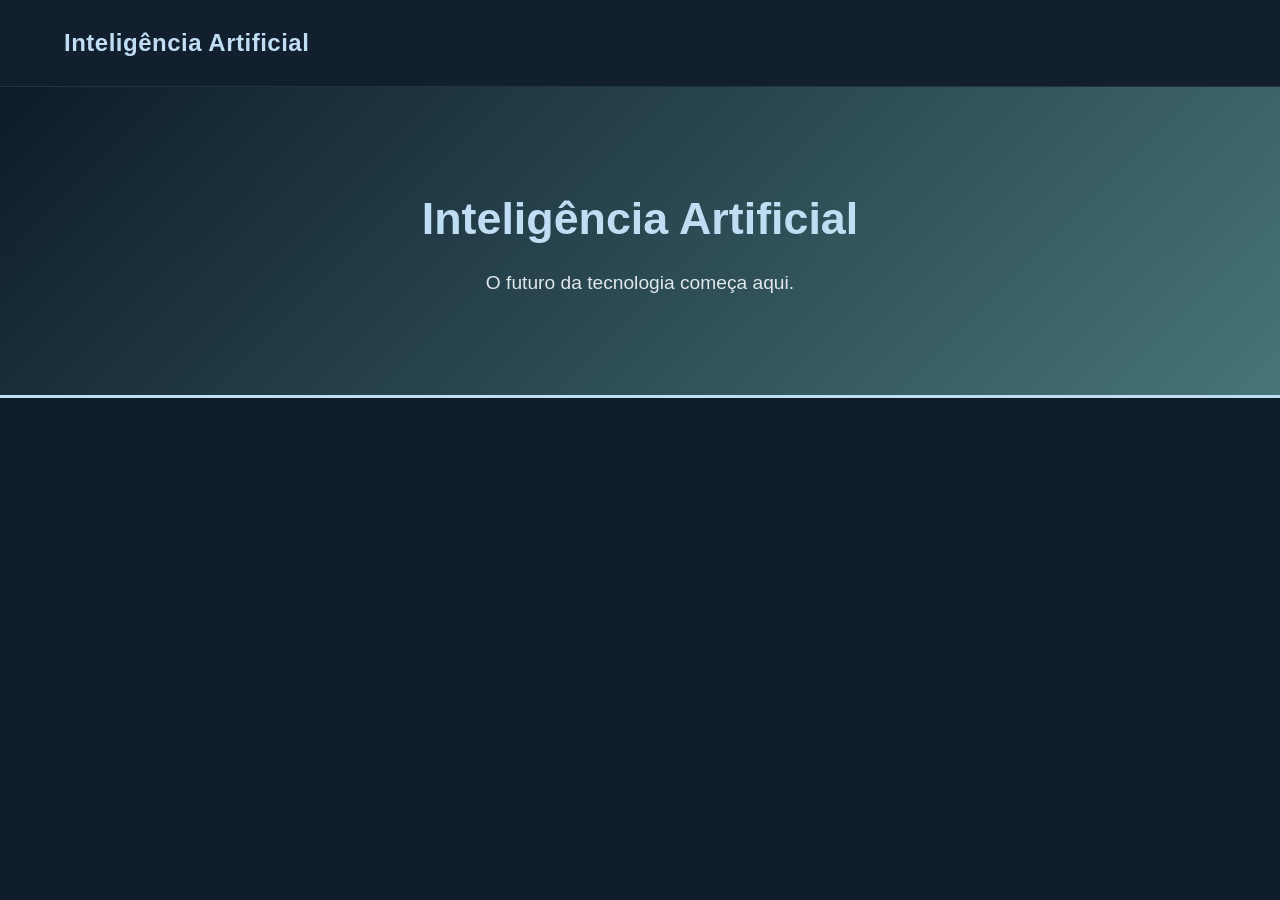
==== index.html @ 3a4e7629 "commit alterações" ====
<!DOCTYPE html>
<html lang="pt-BR">

<head>
    <meta charset="UTF-8">
    <meta name="viewport" content="width=device-width, initial-scale=1.0">
    <title>Inteligência Artificial</title>
    <link rel="stylesheet" href="style.css">

    
</head>

<body>

    <!-- PARTE DO GUILHERME: HEADER -->
    <header>
        <div class="cabecalho"><!--Cabeçalho-->

            <h1>Inteligência Artificial</h1><!--Título-->
            

           

        </div>

        <div class="banner" id="inicio">
            <h2>Inteligência Artificial</h2><!--Sub Título-->
            <p>O futuro da tecnologia começa aqui.</p><!--Texto-->
        </div>
    </header>
---- style.css ----
:root {
    --cor-principal: #477578;
    --cor-secundarias: #BFDDF3;
    --cor-fundo: #0D1B2A;
    --cor-textos: #F5F9FC;
}

/* Reset basico e estilos globais */
* {
    margin: 0;
    padding: 0;
    box-sizing: border-box;
}

body {
    background-color: var(--cor-fundo);
    color: var(--cor-textos);
    font-family: 'Segoe UI', Tahoma, Geneva, Verdana, sans-serif;
    line-height: 1.6;
   
}



/* Header e Navegacao */
header {
    background-color: var(--cor-fundo);
}

.cabecalho {
    display: flex;
    justify-content: space-between;
    align-items: center;
    padding: 1.5rem 5%;
    background-color: rgba(255, 255, 255, 0.02);
    border-bottom: 1px solid rgba(191, 221, 243, 0.1);
}

.cabecalho h1 {
    font-size: 1.5rem;
    color: var(--cor-secundarias);
    font-weight: 700;
    letter-spacing: 0.5px;
}

nav a {
    color: var(--cor-textos);
    text-decoration: none;
    margin-left: 2rem;
    font-size: 1rem;
    transition: color 0.3s ease;
}

nav a:hover {
    color: var(--cor-secundarias);
}

/* Banner Principal */
.banner {
    display: flex;
    flex-direction: column;
    justify-content: center;
    align-items: center;
    text-align: center;
    padding: 6rem 1rem;
    background: linear-gradient(135deg, var(--cor-fundo) 0%, var(--cor-principal) 100%);
    border-bottom: 3px solid var(--cor-secundarias);
    .banner {
    display: flex;
    flex-direction: column;
    justify-content: center;
    align-items: center;
    text-align: center;

    background-image: url("inteligencia artificial.png");
    background-size: cover;
    background-position: center;
    background-repeat: no-repeat;

    height: 400px;
    width: 100%;
}

}

.banner h2 {
    font-size: 2.8rem;
    color: var(--cor-secundarias);
    margin-bottom: 0.8rem;
}

.banner p {
    font-size: 1.2rem;
    color: var(--cor-textos);
    opacity: 0.9;
}

/* Responsividade para telas menores */
@media (max-width: 768px) {
    .cabecalho {
        flex-direction: column;
        gap: 1rem;
    }

    nav a {
        margin: 0 0.8rem;
    }

    .banner h2 {
        font-size: 2rem;
    }
}
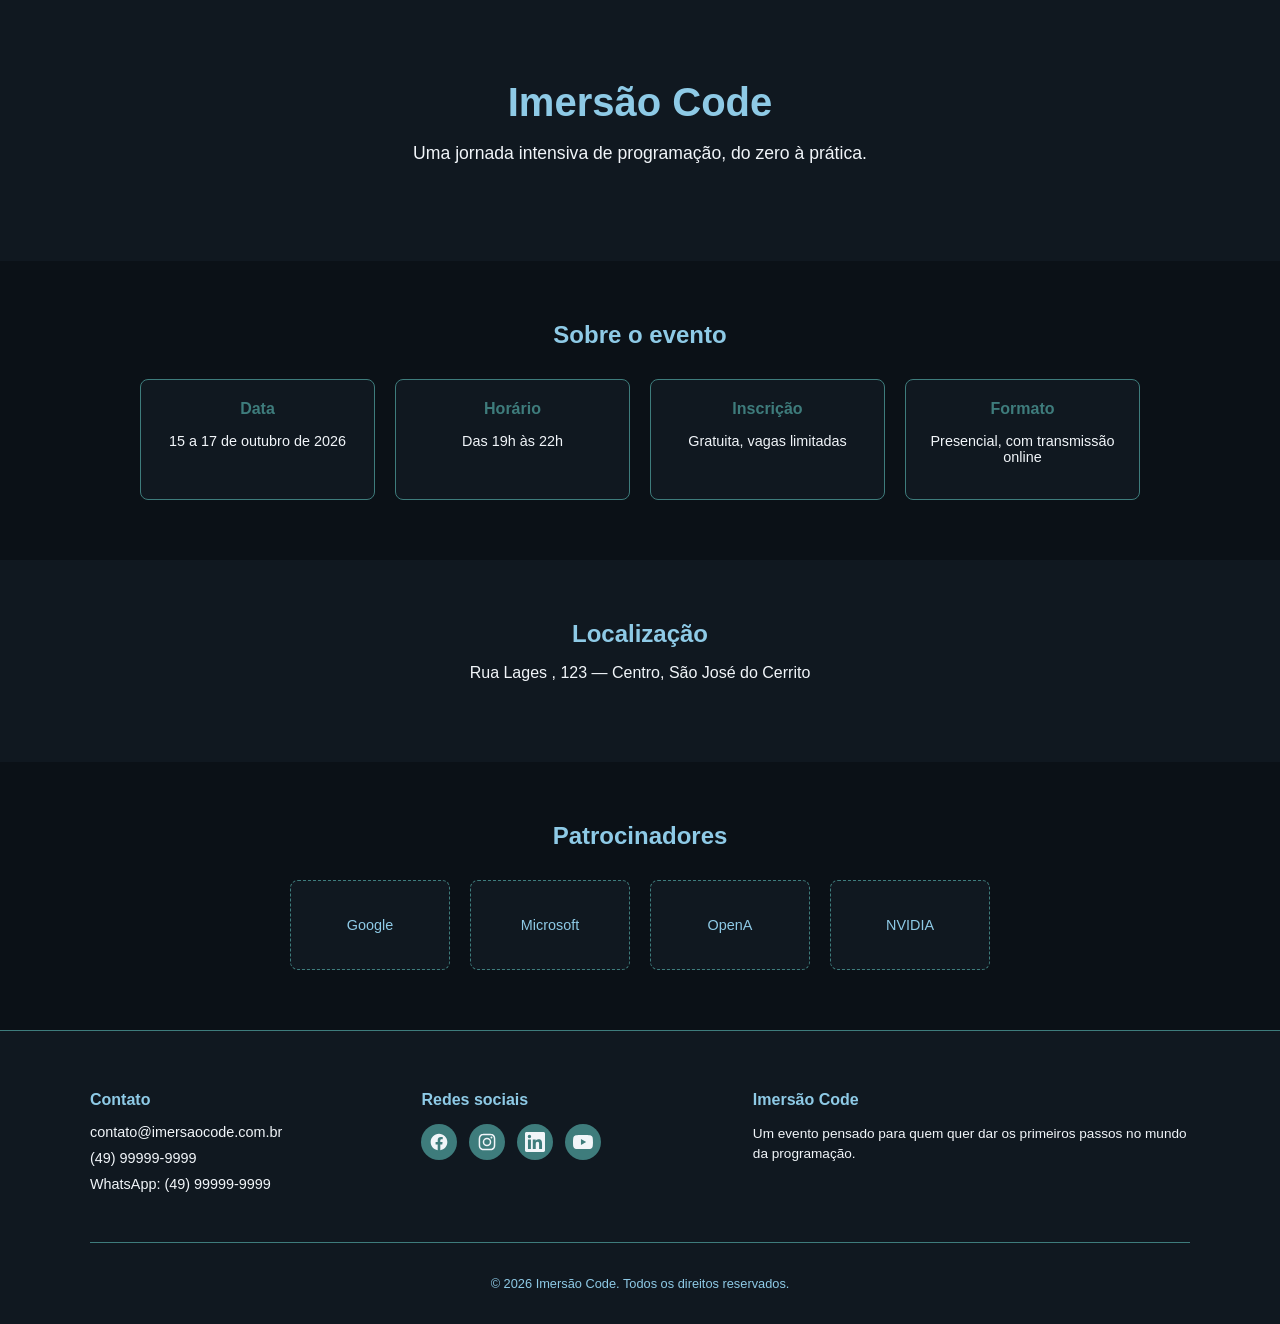
==== commit 3a703819: "coloquei informações adicionais, e outos detalhes" ====
--- a/index.html
+++ b/index.html
@@ -1,30 +1,129 @@
 <!DOCTYPE html>
-<html lang="pt-BR">
-
+<html lang="pt-br">
 <head>
     <meta charset="UTF-8">
     <meta name="viewport" content="width=device-width, initial-scale=1.0">
-    <title>Inteligência Artificial</title>
-    <link rel="stylesheet" href="style.css">
+    <title>Imersão Code</title>
+     <link rel="stylesheet" href="style.css">
+</head>
+<body>
+  
+   <!-- PARTE DA MONIQUE : FOOTER -->
+  <!DOCTYPE html>
+<html lang="pt-BR">
+<head>
+<meta charset="UTF-8">
+<meta name="viewport" content="width=device-width, initial-scale=1.0">
+<title>Imersão Code</title>
+<link rel="stylesheet" href="evento.css">
+</head>
+<body>
+<!-- CABEÇALHO DO EVENTO -->
+<header class="evento-header">
+  <h1>Imersão Code</h1>
+  <p>Uma jornada intensiva de programação, do zero à prática.</p>
+</header>
+<!-- INFORMAÇÕES ADICIONAIS -->
 
+
+<section class="info-adicionais">
+  <h2>Sobre o evento</h2>
+  <div class="info-grid">
+    <div class="info-card">
+      <h3> Data</h3>
+      <p>15 a 17 de outubro de 2026</p>
+    </div>
+    <div class="info-card">
+      <h3> Horário</h3>
+      <p>Das 19h às 22h</p>
+    </div>
+    <div class="info-card">
+      <h3> Inscrição</h3>
+      <p>Gratuita, vagas limitadas</p>
+    </div>
+    <div class="info-card">
+      <h3> Formato</h3>
+      <p>Presencial, com transmissão online</p>
+    </div>
+  </div>
+</section>
+
+<!-- LOCALIZAÇÃO -->
+<section class="localizacao">
+  <h2>Localização</h2>
+  <p>Rua Lages , 123 — Centro,  São José do Cerrito</p> 
+  </section>
+
+<!-- PATROCINADORES -->
+
+<section class="patrocinadores">
+  <h2>Patrocinadores</h2>
+  <div class="patrocinadores-grid">
+
+    <div class="patrocinador-item"> Google </div>
+
+    <div class="patrocinador-item">  Microsoft  </div>     
+
+    <div class="patrocinador-item">  OpenA  </div>
+
+    <div class="patrocinador-item">  NVIDIA  </div>
     
-</head>
+  </div>
+</section>
 
-<body>
+<!-- RODAPÉ com contatos e redes sociais  -->
+<footer class="site-footer">
+  <div class="footer-container">
 
-    <!-- PARTE DO GUILHERME: HEADER -->
-    <header>
-        <div class="cabecalho"><!--Cabeçalho-->
+    <!-- Coluna 1: Contato -->
+    <div class="footer-contato">
+      <h4>Contato</h4>
+      <ul>
+        <li>  contato@imersaocode.com.br</li>
+        <li>  (49) 99999-9999</li>
+        <li>  WhatsApp: (49) 99999-9999</li>
+      </ul>
+    </div>
 
-            <h1>Inteligência Artificial</h1><!--Título-->
-            
+    <!-- Coluna 2: Redes sociais com icones dos sites -->
+    <div class="footer-social-col">
+      <h4>Redes sociais</h4>
+      <div class="footer-social">
+        <a href="#" aria-label="Facebook" class="social-icon">
+          <svg xmlns="http://www.w3.org/2000/svg" viewBox="0 0 24 24" width="20" height="20" fill="currentColor">
+            <path d="M22 12c0-5.523-4.477-10-10-10S2 6.477 2 12c0 4.991 3.657 9.128 8.438 9.878v-6.987h-2.54V12h2.54V9.797c0-2.506 1.492-3.89 3.777-3.89 1.094 0 2.238.195 2.238.195v2.46h-1.26c-1.243 0-1.63.771-1.63 1.562V12h2.773l-.443 2.891h-2.33v6.987C18.343 21.128 22 16.991 22 12z"/>
+          </svg>
+        </a>
+        <a href="#" aria-label="Instagram" class="social-icon">
+          <svg xmlns="http://www.w3.org/2000/svg" viewBox="0 0 24 24" width="20" height="20" fill="currentColor">
+            <path d="M12 2c-2.717 0-3.056.012-4.123.06-1.065.049-1.79.218-2.427.465a4.902 4.902 0 0 0-1.771 1.153A4.902 4.902 0 0 0 2.526 5.45c-.247.637-.416 1.362-.465 2.427C2.012 8.944 2 9.283 2 12s.012 3.056.06 4.123c.049 1.065.218 1.79.465 2.427a4.902 4.902 0 0 0 1.153 1.771 4.902 4.902 0 0 0 1.771 1.153c.637.247 1.362.416 2.427.465C8.944 21.988 9.283 22 12 22s3.056-.012 4.123-.06c1.065-.049 1.79-.218 2.427-.465a4.902 4.902 0 0 0 1.771-1.153 4.902 4.902 0 0 0 1.153-1.771c.247-.637.416-1.362.465-2.427.048-1.067.06-1.406.06-4.123s-.012-3.056-.06-4.123c-.049-1.065-.218-1.79-.465-2.427a4.902 4.902 0 0 0-1.153-1.771A4.902 4.902 0 0 0 18.55 2.526c-.637-.247-1.362-.416-2.427-.465C15.056 2.012 14.717 2 12 2zm0 1.802c2.67 0 2.986.01 4.04.059.976.045 1.505.207 1.858.344.467.182.8.399 1.15.748.35.35.566.683.748 1.15.137.353.3.882.344 1.857.048 1.055.058 1.37.058 4.04s-.01 2.986-.058 4.04c-.045.976-.207 1.505-.344 1.858a3.1 3.1 0 0 1-.748 1.15 3.1 3.1 0 0 1-1.15.748c-.353.137-.882.3-1.857.344-1.054.048-1.37.058-4.041.058s-2.987-.01-4.04-.058c-.976-.045-1.505-.207-1.858-.344a3.098 3.098 0 0 1-1.15-.748 3.098 3.098 0 0 1-.748-1.15c-.137-.353-.3-.882-.344-1.857-.048-1.055-.058-1.37-.058-4.041s.01-2.986.058-4.04c.045-.976.207-1.505.344-1.858.182-.467.399-.8.748-1.15a3.1 3.1 0 0 1 1.15-.748c.353-.137.882-.3 1.857-.344 1.055-.048 1.37-.058 4.041-.058zm0 3.063a5.135 5.135 0 1 0 0 10.27 5.135 5.135 0 0 0 0-10.27zm0 8.468a3.333 3.333 0 1 1 0-6.666 3.333 3.333 0 0 1 0 6.666zm6.538-8.671a1.2 1.2 0 1 1-2.4 0 1.2 1.2 0 0 1 2.4 0z"/>
+          </svg>
+        </a>
+        <a href="#" aria-label="LinkedIn" class="social-icon">
+          <svg xmlns="http://www.w3.org/2000/svg" viewBox="0 0 24 24" width="20" height="20" fill="currentColor">
+            <path d="M20.447 20.452h-3.554v-5.569c0-1.328-.027-3.037-1.852-3.037-1.853 0-2.136 1.445-2.136 2.939v5.667H9.351V9h3.414v1.561h.046c.477-.9 1.637-1.85 3.37-1.85 3.601 0 4.267 2.37 4.267 5.455v6.286zM5.337 7.433a2.062 2.062 0 1 1 0-4.125 2.062 2.062 0 0 1 0 4.125zM7.114 20.452H3.558V9h3.556v11.452zM22.225 0H1.771C.792 0 0 .774 0 1.729v20.542C0 23.227.792 24 1.771 24h20.451C23.2 24 24 23.227 24 22.271V1.729C24 .774 23.2 0 22.222 0h.003z"/>
+          </svg>
+        </a>
+        <a href="#" aria-label="YouTube" class="social-icon">
+          <svg xmlns="http://www.w3.org/2000/svg" viewBox="0 0 24 24" width="20" height="20" fill="currentColor">
+            <path d="M23.498 6.186a3.016 3.016 0 0 0-2.122-2.136C19.505 3.545 12 3.545 12 3.545s-7.505 0-9.377.505A3.017 3.017 0 0 0 .502 6.186C0 8.07 0 12 0 12s0 3.93.502 5.814a3.016 3.016 0 0 0 2.122 2.136c1.871.505 9.376.505 9.376.505s7.505 0 9.377-.505a3.015 3.015 0 0 0 2.122-2.136C24 15.93 24 12 24 12s0-3.93-.502-5.814zM9.545 15.568V8.432L15.818 12l-6.273 3.568z"/>
+          </svg>
+        </a>
+      </div>
+    </div>
 
-           
+    <!-- Coluna 3: Créditos e final do código -->
 
-        </div>
+    <div class="footer-creditos">
+      <h4>Imersão Code</h4>
+      <p>Um evento pensado para quem quer dar os primeiros passos no mundo da programação.</p>
+    </div>
+  </div>
 
-        <div class="banner" id="inicio">
-            <h2>Inteligência Artificial</h2><!--Sub Título-->
-            <p>O futuro da tecnologia começa aqui.</p><!--Texto-->
-        </div>
-    </header>+  <div class="footer-bottom">
+    <p>&copy; 2026 Imersão Code. Todos os direitos reservados.</p>
+  </div>
+</footer>
+
+</body>
+</html>
--- a/style.css
+++ b/style.css
@@ -1,112 +1,251 @@
-:root {
-    --cor-principal: #477578;
-    --cor-secundarias: #BFDDF3;
-    --cor-fundo: #0D1B2A;
-    --cor-textos: #F5F9FC;
-}
-
-/* Reset basico e estilos globais */
 * {
-    margin: 0;
-    padding: 0;
-    box-sizing: border-box;
-}
-
+  box-sizing: border-box;
+}
+
+/* Configuração geral do body: fonte, cor de fundo e cor do texto padrão */
 body {
-    background-color: var(--cor-fundo);
-    color: var(--cor-textos);
-    font-family: 'Segoe UI', Tahoma, Geneva, Verdana, sans-serif;
-    line-height: 1.6;
-   
-}
-
-
-
-/* Header e Navegacao */
-header {
-    background-color: var(--cor-fundo);
-}
-
-.cabecalho {
-    display: flex;
-    justify-content: space-between;
-    align-items: center;
-    padding: 1.5rem 5%;
-    background-color: rgba(255, 255, 255, 0.02);
-    border-bottom: 1px solid rgba(191, 221, 243, 0.1);
-}
-
-.cabecalho h1 {
-    font-size: 1.5rem;
-    color: var(--cor-secundarias);
-    font-weight: 700;
-    letter-spacing: 0.5px;
-}
-
-nav a {
-    color: var(--cor-textos);
-    text-decoration: none;
-    margin-left: 2rem;
-    font-size: 1rem;
-    transition: color 0.3s ease;
-}
-
-nav a:hover {
-    color: var(--cor-secundarias);
-}
-
-/* Banner Principal */
-.banner {
-    display: flex;
-    flex-direction: column;
-    justify-content: center;
-    align-items: center;
-    text-align: center;
-    padding: 6rem 1rem;
-    background: linear-gradient(135deg, var(--cor-fundo) 0%, var(--cor-principal) 100%);
-    border-bottom: 3px solid var(--cor-secundarias);
-    .banner {
-    display: flex;
-    flex-direction: column;
-    justify-content: center;
-    align-items: center;
-    text-align: center;
-
-    background-image: url("inteligencia artificial.png");
-    background-size: cover;
-    background-position: center;
-    background-repeat: no-repeat;
-
-    height: 400px;
-    width: 100%;
-}
-
-}
-
-.banner h2 {
-    font-size: 2.8rem;
-    color: var(--cor-secundarias);
-    margin-bottom: 0.8rem;
-}
-
-.banner p {
-    font-size: 1.2rem;
-    color: var(--cor-textos);
-    opacity: 0.9;
-}
-
-/* Responsividade para telas menores */
+  margin: 0;
+  font-family: 'Segoe UI', sans-serif;
+  background-color: #0B1117;
+  color: #F1F5F9;
+}
+
+/* Remove a margem padrão dos títulos */
+h1, h2, h3, h4 {
+  margin: 0 0 10px;
+}
+
+/* ========================= */
+/* CABEÇALHO */
+/* ========================= */
+
+/* Faixa de topo com o nome do evento, centralizada */
+.evento-header {
+  text-align: center;
+  padding: 80px 20px;
+  background-color: #101820;
+}
+
+/* Título principal (nome do evento) */
+.evento-header h1 {
+  font-size: 2.5rem;
+  color: #8ECAE6;
+}
+
+/* Subtítulo/descrição abaixo do título */
+.evento-header p {
+  font-size: 1.1rem;
+  color: #F1F5F9;
+}
+
+/* ========================= */
+/* INFORMAÇÕES ADICIONAIS */
+/* ========================= */
+
+/* Seção com data, horário, inscrição e formato */
+.info-adicionais {
+  padding: 60px 20px;
+  text-align: center;
+}
+
+/* Título da seção "Sobre o evento" */
+.info-adicionais h2 {
+  color: #8ECAE6;
+  margin-bottom: 30px;
+}
+
+/* Grid que organiza os cards de informação em 4 colunas */
+.info-grid {
+  display: grid;
+  grid-template-columns: repeat(4, 1fr);
+  gap: 20px;
+  max-width: 1000px;
+  margin: 0 auto;
+}
+
+/* Cada cartão individual de informação (Data, Horário, etc.) */
+.info-card {
+  background-color: #101820;
+  border: 1px solid #3E7C7C;
+  border-radius: 8px;
+  padding: 20px;
+}
+
+/* Título de cada card (ex: "📅 Data") */
+.info-card h3 {
+  color: #3E7C7C;
+  font-size: 1rem;
+}
+
+/* Texto/valor de cada card */
+.info-card p {
+  font-size: 0.9rem;
+  color: #F1F5F9;
+}
+
+
+/* Seção com endereço e mapa, com fundo diferenciado */
+.localizacao {
+  padding: 60px 20px;
+  text-align: center;
+  background-color: #101820;
+}
+
+/* Título "Localização" */
+.localizacao h2 {
+  color: #8ECAE6;
+  margin-bottom: 10px;
+}
+
+/* Texto do endereço */
+.localizacao p {
+  margin-bottom: 20px;
+}
+
+/* Container do mapa (iframe), com bordas arredondadas */
+.mapa {
+  max-width: 800px;
+  margin: 0 auto;
+  border-radius: 8px;
+  overflow: hidden;
+}
+
+
+/* Seção com a grade de logos dos apoiadores */
+.patrocinadores {
+  padding: 60px 20px;
+  text-align: center;
+}
+
+/* Título "Patrocinadores" */
+.patrocinadores h2 {
+  color: #8ECAE6;
+  margin-bottom: 30px;
+}
+
+/* Grid flexível que organiza os logos lado a lado, quebrando linha se precisar */
+.patrocinadores-grid {
+  display: flex;
+  justify-content: center;
+  flex-wrap: wrap;
+  gap: 20px;
+  max-width: 900px;
+  margin: 0 auto;
+}
+
+/* Cada "caixa" de logo/patrocinador (placeholder tracejado) */
+.patrocinador-item {
+  background-color: #101820;
+  border: 1px dashed #3E7C7C;
+  color: #8ECAE6;
+  width: 160px;
+  height: 90px;
+  display: flex;
+  align-items: center;
+  justify-content: center;
+  border-radius: 8px;
+  font-size: 0.9rem;
+}
+
+
+
+
+/* Container geral do rodapé, com linha separadora no topo */
+.site-footer {
+  background-color: #101820;
+  padding: 60px 20px 20px;
+  border-top: 1px solid #3E7C7C;
+}
+
+/* Grid que organiza as 3 colunas do rodapé (Contato, Redes, Créditos) */
+.footer-container {
+  max-width: 1100px;
+  margin: 0 auto;
+  display: grid;
+  grid-template-columns: 1fr 1fr 1.5fr;
+  gap: 40px;
+}
+
+/* Título de cada coluna do rodapé */
+.footer-contato h4,
+.footer-social-col h4,
+.footer-creditos h4 {
+  color: #8ECAE6;
+  margin-bottom: 15px;
+}
+
+/* Remove marcadores da lista de contatos */
+.footer-contato ul {
+  list-style: none;
+  padding: 0;
+  margin: 0;
+}
+
+/* Espaçamento entre cada linha de contato (e-mail, telefone, WhatsApp) */
+.footer-contato li {
+  margin-bottom: 10px;
+  font-size: 0.9rem;
+}
+
+/* Alinha os ícones de redes sociais lado a lado */
+.footer-social {
+  display: flex;
+  gap: 12px;
+}
+
+/* Estilo base de cada ícone social (círculo colorido) */
+.social-icon {
+  display: flex;
+  align-items: center;
+  justify-content: center;
+  width: 36px;
+  height: 36px;
+  border-radius: 50%;
+  background-color: #3E7C7C;
+  color: #F1F5F9;
+  text-decoration: none;
+  transition: background-color 0.2s ease, transform 0.2s ease;
+}
+
+/* Efeito ao passar o mouse sobre o ícone social */
+.social-icon:hover {
+  background-color: #8ECAE6;
+  color: #3E7C7C;
+  transform: scale(1.1);
+}
+
+
+.footer-creditos p {
+  font-size: 0.85rem;
+  line-height: 1.5;
+  color: #F1F5F9;
+}
+
+/* Linha inferior com direitos autorais, separada por borda no topo */
+.footer-bottom {
+  max-width: 1100px;
+  margin: 40px auto 0;
+  padding-top: 20px;
+  border-top: 1px solid #3E7C7C;
+  text-align: center;
+  font-size: 0.8rem;
+  color: #8ECAE6;
+}
+
+
+/* Telas médias para tablets ou celulares dobraveis  */
 @media (max-width: 768px) {
-    .cabecalho {
-        flex-direction: column;
-        gap: 1rem;
-    }
-
-    nav a {
-        margin: 0 0.8rem;
-    }
-
-    .banner h2 {
-        font-size: 2rem;
-    }
+  .info-grid {
+    grid-template-columns: 1fr 1fr;
+  }
+  .footer-container {
+    grid-template-columns: 1fr;
+  }
+}
+
+/* Telas pequenas para celulares ou outro tipo de aparelho  */
+@media (max-width: 480px) {
+  .info-grid {
+    grid-template-columns: 1fr;
+  }
 }
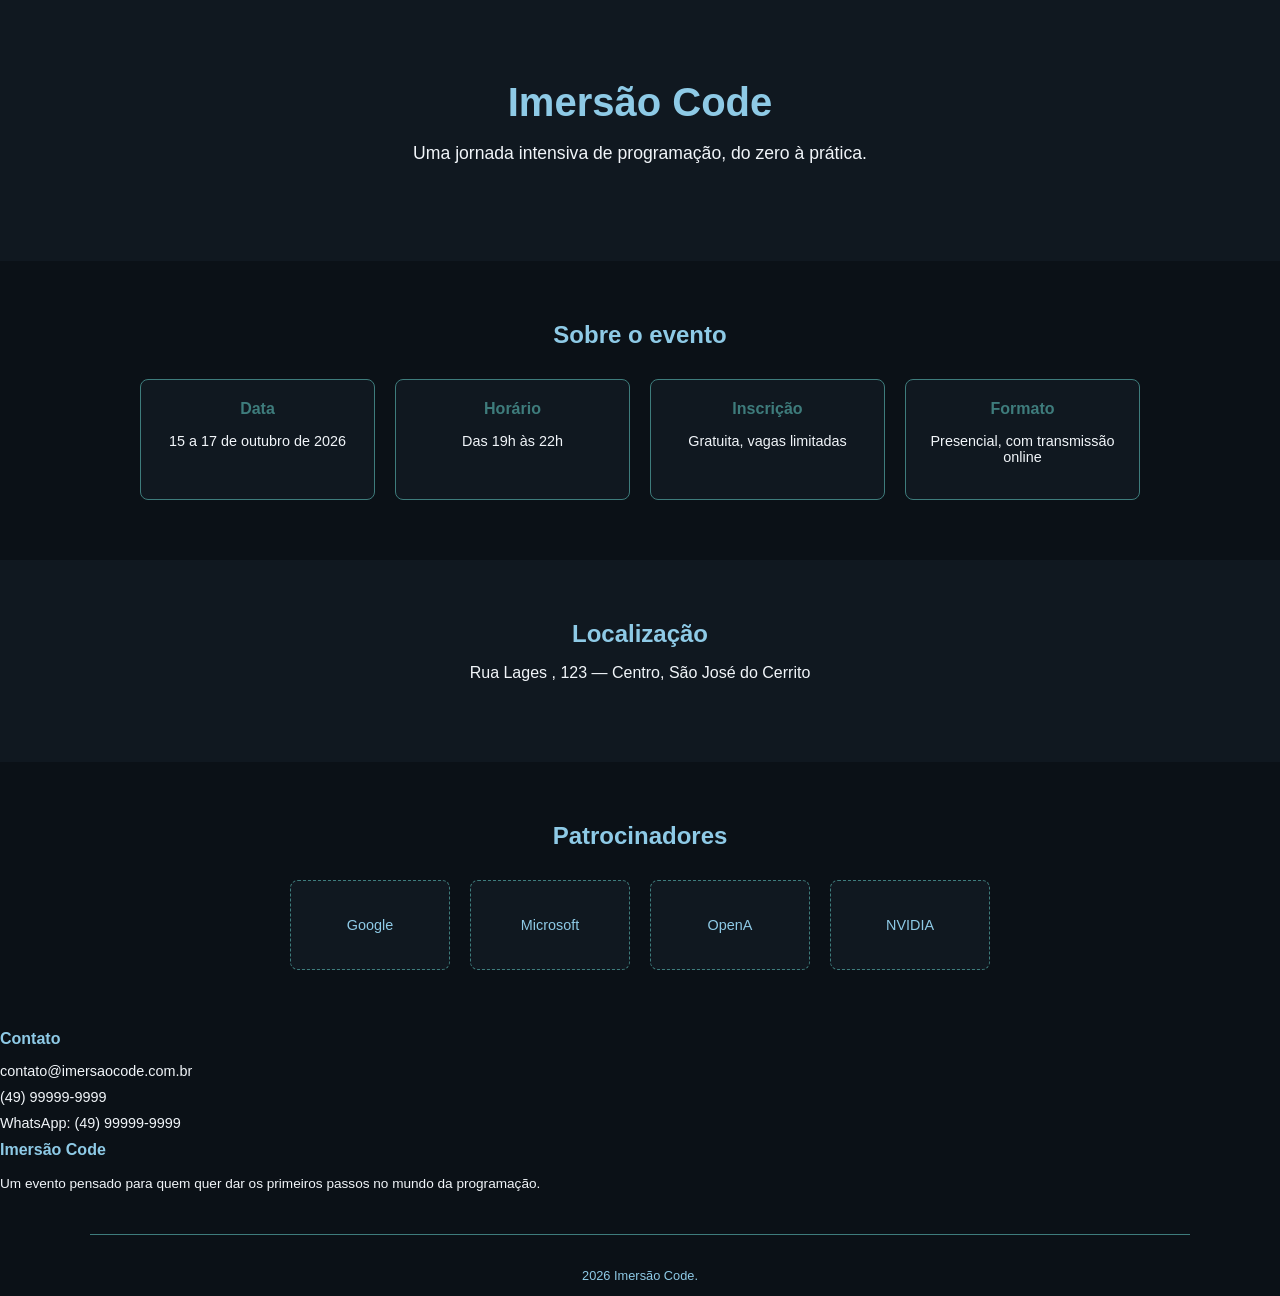
==== commit bbc4b5b3: "crie cabecalho do evento" ====
--- a/index.html
+++ b/index.html
@@ -1,12 +1,4 @@
-<!DOCTYPE html>
-<html lang="pt-br">
-<head>
-    <meta charset="UTF-8">
-    <meta name="viewport" content="width=device-width, initial-scale=1.0">
-    <title>Imersão Code</title>
-     <link rel="stylesheet" href="style.css">
-</head>
-<body>
+
   
    <!-- PARTE DA MONIQUE : FOOTER -->
   <!DOCTYPE html>
@@ -15,9 +7,10 @@
 <meta charset="UTF-8">
 <meta name="viewport" content="width=device-width, initial-scale=1.0">
 <title>Imersão Code</title>
-<link rel="stylesheet" href="evento.css">
+<link rel="stylesheet" href="style.css">
 </head>
 <body>
+
 <!-- CABEÇALHO DO EVENTO -->
 <header class="evento-header">
   <h1>Imersão Code</h1>
@@ -54,7 +47,7 @@
   <p>Rua Lages , 123 — Centro,  São José do Cerrito</p> 
   </section>
 
-<!-- PATROCINADORES -->
+<!-- Patrocinadore do evento, com referencias reais  -->
 
 <section class="patrocinadores">
   <h2>Patrocinadores</h2>
@@ -72,10 +65,8 @@
 </section>
 
 <!-- RODAPÉ com contatos e redes sociais  -->
-<footer class="site-footer">
-  <div class="footer-container">
 
-    <!-- Coluna 1: Contato -->
+
     <div class="footer-contato">
       <h4>Contato</h4>
       <ul>
@@ -83,33 +74,6 @@
         <li>  (49) 99999-9999</li>
         <li>  WhatsApp: (49) 99999-9999</li>
       </ul>
-    </div>
-
-    <!-- Coluna 2: Redes sociais com icones dos sites -->
-    <div class="footer-social-col">
-      <h4>Redes sociais</h4>
-      <div class="footer-social">
-        <a href="#" aria-label="Facebook" class="social-icon">
-          <svg xmlns="http://www.w3.org/2000/svg" viewBox="0 0 24 24" width="20" height="20" fill="currentColor">
-            <path d="M22 12c0-5.523-4.477-10-10-10S2 6.477 2 12c0 4.991 3.657 9.128 8.438 9.878v-6.987h-2.54V12h2.54V9.797c0-2.506 1.492-3.89 3.777-3.89 1.094 0 2.238.195 2.238.195v2.46h-1.26c-1.243 0-1.63.771-1.63 1.562V12h2.773l-.443 2.891h-2.33v6.987C18.343 21.128 22 16.991 22 12z"/>
-          </svg>
-        </a>
-        <a href="#" aria-label="Instagram" class="social-icon">
-          <svg xmlns="http://www.w3.org/2000/svg" viewBox="0 0 24 24" width="20" height="20" fill="currentColor">
-            <path d="M12 2c-2.717 0-3.056.012-4.123.06-1.065.049-1.79.218-2.427.465a4.902 4.902 0 0 0-1.771 1.153A4.902 4.902 0 0 0 2.526 5.45c-.247.637-.416 1.362-.465 2.427C2.012 8.944 2 9.283 2 12s.012 3.056.06 4.123c.049 1.065.218 1.79.465 2.427a4.902 4.902 0 0 0 1.153 1.771 4.902 4.902 0 0 0 1.771 1.153c.637.247 1.362.416 2.427.465C8.944 21.988 9.283 22 12 22s3.056-.012 4.123-.06c1.065-.049 1.79-.218 2.427-.465a4.902 4.902 0 0 0 1.771-1.153 4.902 4.902 0 0 0 1.153-1.771c.247-.637.416-1.362.465-2.427.048-1.067.06-1.406.06-4.123s-.012-3.056-.06-4.123c-.049-1.065-.218-1.79-.465-2.427a4.902 4.902 0 0 0-1.153-1.771A4.902 4.902 0 0 0 18.55 2.526c-.637-.247-1.362-.416-2.427-.465C15.056 2.012 14.717 2 12 2zm0 1.802c2.67 0 2.986.01 4.04.059.976.045 1.505.207 1.858.344.467.182.8.399 1.15.748.35.35.566.683.748 1.15.137.353.3.882.344 1.857.048 1.055.058 1.37.058 4.04s-.01 2.986-.058 4.04c-.045.976-.207 1.505-.344 1.858a3.1 3.1 0 0 1-.748 1.15 3.1 3.1 0 0 1-1.15.748c-.353.137-.882.3-1.857.344-1.054.048-1.37.058-4.041.058s-2.987-.01-4.04-.058c-.976-.045-1.505-.207-1.858-.344a3.098 3.098 0 0 1-1.15-.748 3.098 3.098 0 0 1-.748-1.15c-.137-.353-.3-.882-.344-1.857-.048-1.055-.058-1.37-.058-4.041s.01-2.986.058-4.04c.045-.976.207-1.505.344-1.858.182-.467.399-.8.748-1.15a3.1 3.1 0 0 1 1.15-.748c.353-.137.882-.3 1.857-.344 1.055-.048 1.37-.058 4.041-.058zm0 3.063a5.135 5.135 0 1 0 0 10.27 5.135 5.135 0 0 0 0-10.27zm0 8.468a3.333 3.333 0 1 1 0-6.666 3.333 3.333 0 0 1 0 6.666zm6.538-8.671a1.2 1.2 0 1 1-2.4 0 1.2 1.2 0 0 1 2.4 0z"/>
-          </svg>
-        </a>
-        <a href="#" aria-label="LinkedIn" class="social-icon">
-          <svg xmlns="http://www.w3.org/2000/svg" viewBox="0 0 24 24" width="20" height="20" fill="currentColor">
-            <path d="M20.447 20.452h-3.554v-5.569c0-1.328-.027-3.037-1.852-3.037-1.853 0-2.136 1.445-2.136 2.939v5.667H9.351V9h3.414v1.561h.046c.477-.9 1.637-1.85 3.37-1.85 3.601 0 4.267 2.37 4.267 5.455v6.286zM5.337 7.433a2.062 2.062 0 1 1 0-4.125 2.062 2.062 0 0 1 0 4.125zM7.114 20.452H3.558V9h3.556v11.452zM22.225 0H1.771C.792 0 0 .774 0 1.729v20.542C0 23.227.792 24 1.771 24h20.451C23.2 24 24 23.227 24 22.271V1.729C24 .774 23.2 0 22.222 0h.003z"/>
-          </svg>
-        </a>
-        <a href="#" aria-label="YouTube" class="social-icon">
-          <svg xmlns="http://www.w3.org/2000/svg" viewBox="0 0 24 24" width="20" height="20" fill="currentColor">
-            <path d="M23.498 6.186a3.016 3.016 0 0 0-2.122-2.136C19.505 3.545 12 3.545 12 3.545s-7.505 0-9.377.505A3.017 3.017 0 0 0 .502 6.186C0 8.07 0 12 0 12s0 3.93.502 5.814a3.016 3.016 0 0 0 2.122 2.136c1.871.505 9.376.505 9.376.505s7.505 0 9.377-.505a3.015 3.015 0 0 0 2.122-2.136C24 15.93 24 12 24 12s0-3.93-.502-5.814zM9.545 15.568V8.432L15.818 12l-6.273 3.568z"/>
-          </svg>
-        </a>
-      </div>
     </div>
 
     <!-- Coluna 3: Créditos e final do código -->
@@ -121,7 +85,7 @@
   </div>
 
   <div class="footer-bottom">
-    <p>&copy; 2026 Imersão Code. Todos os direitos reservados.</p>
+    <p>  2026 Imersão Code.</p>
   </div>
 </footer>
 
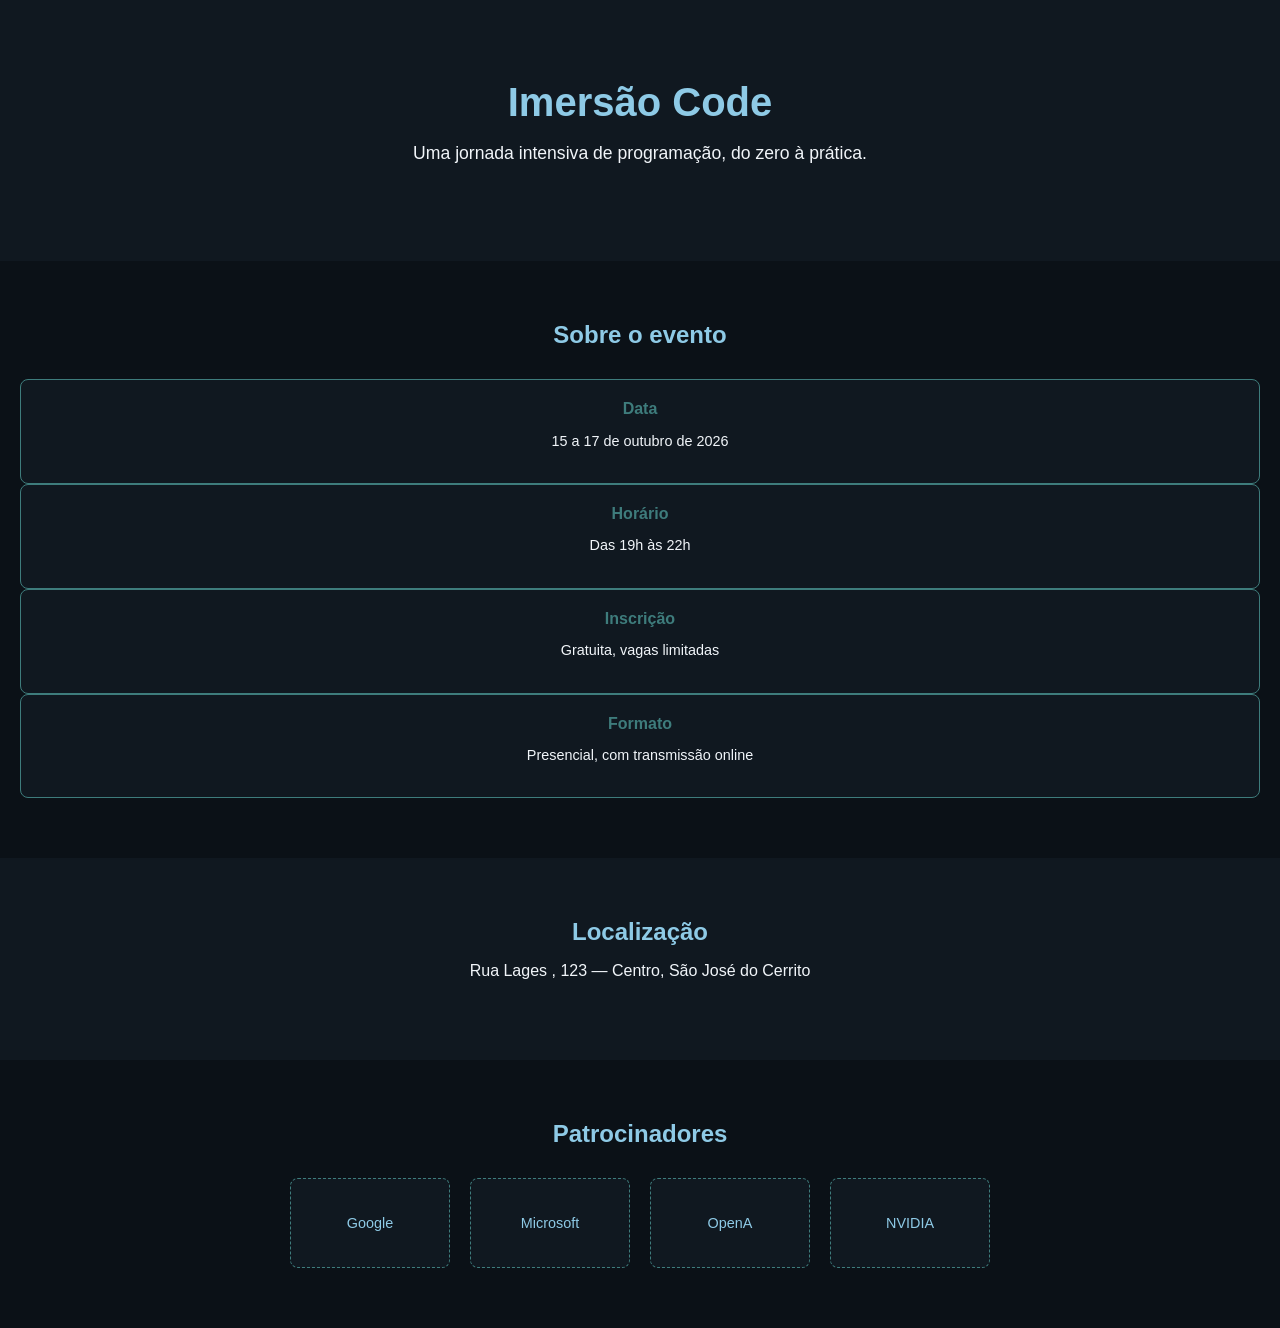
==== commit ceb9d78b: "localizacao e patrocinadores do evento" ====
--- a/index.html
+++ b/index.html
@@ -1,7 +1,7 @@
 
   
-   <!-- PARTE DA MONIQUE : FOOTER -->
-  <!DOCTYPE html>
+   <!-- Parte da Monique  : FOOTER -->
+<!DOCTYPE html>
 <html lang="pt-BR">
 <head>
 <meta charset="UTF-8">
@@ -11,43 +11,45 @@
 </head>
 <body>
 
-<!-- CABEÇALHO DO EVENTO -->
-<header class="evento-header">
+  <!-- Cabeçalho da página, ou o começo -->
+  <header class="evento-header">
   <h1>Imersão Code</h1>
   <p>Uma jornada intensiva de programação, do zero à prática.</p>
 </header>
-<!-- INFORMAÇÕES ADICIONAIS -->
 
+<!-- Informações adicionais sobre o evento -->
 
 <section class="info-adicionais">
   <h2>Sobre o evento</h2>
-  <div class="info-grid">
-    <div class="info-card">
-      <h3> Data</h3>
-      <p>15 a 17 de outubro de 2026</p>
-    </div>
-    <div class="info-card">
-      <h3> Horário</h3>
-      <p>Das 19h às 22h</p>
-    </div>
-    <div class="info-card">
-      <h3> Inscrição</h3>
-      <p>Gratuita, vagas limitadas</p>
-    </div>
-    <div class="info-card">
-      <h3> Formato</h3>
-      <p>Presencial, com transmissão online</p>
-    </div>
+
+  <div class="info-card">
+    <h3>Data</h3>
+    <p>15 a 17 de outubro de 2026</p>
+  </div>
+
+  <div class="info-card">
+    <h3>Horário</h3>
+    <p>Das 19h às 22h</p>
+  </div>
+
+  <div class="info-card">
+    <h3>Inscrição</h3>
+    <p>Gratuita, vagas limitadas</p>
+  </div>
+
+  <div class="info-card">
+    <h3>Formato</h3>
+    <p>Presencial, com transmissão online</p>
   </div>
 </section>
 
-<!-- LOCALIZAÇÃO -->
+<!-- Localização do evento  -->
 <section class="localizacao">
   <h2>Localização</h2>
   <p>Rua Lages , 123 — Centro,  São José do Cerrito</p> 
   </section>
 
-<!-- Patrocinadore do evento, com referencias reais  -->
+  <!-- Patrocinadore do evento, com referencias reais.  -->
 
 <section class="patrocinadores">
   <h2>Patrocinadores</h2>
@@ -64,30 +66,5 @@
   </div>
 </section>
 
-<!-- RODAPÉ com contatos e redes sociais  -->
 
 
-    <div class="footer-contato">
-      <h4>Contato</h4>
-      <ul>
-        <li>  contato@imersaocode.com.br</li>
-        <li>  (49) 99999-9999</li>
-        <li>  WhatsApp: (49) 99999-9999</li>
-      </ul>
-    </div>
-
-    <!-- Coluna 3: Créditos e final do código -->
-
-    <div class="footer-creditos">
-      <h4>Imersão Code</h4>
-      <p>Um evento pensado para quem quer dar os primeiros passos no mundo da programação.</p>
-    </div>
-  </div>
-
-  <div class="footer-bottom">
-    <p>  2026 Imersão Code.</p>
-  </div>
-</footer>
-
-</body>
-</html>
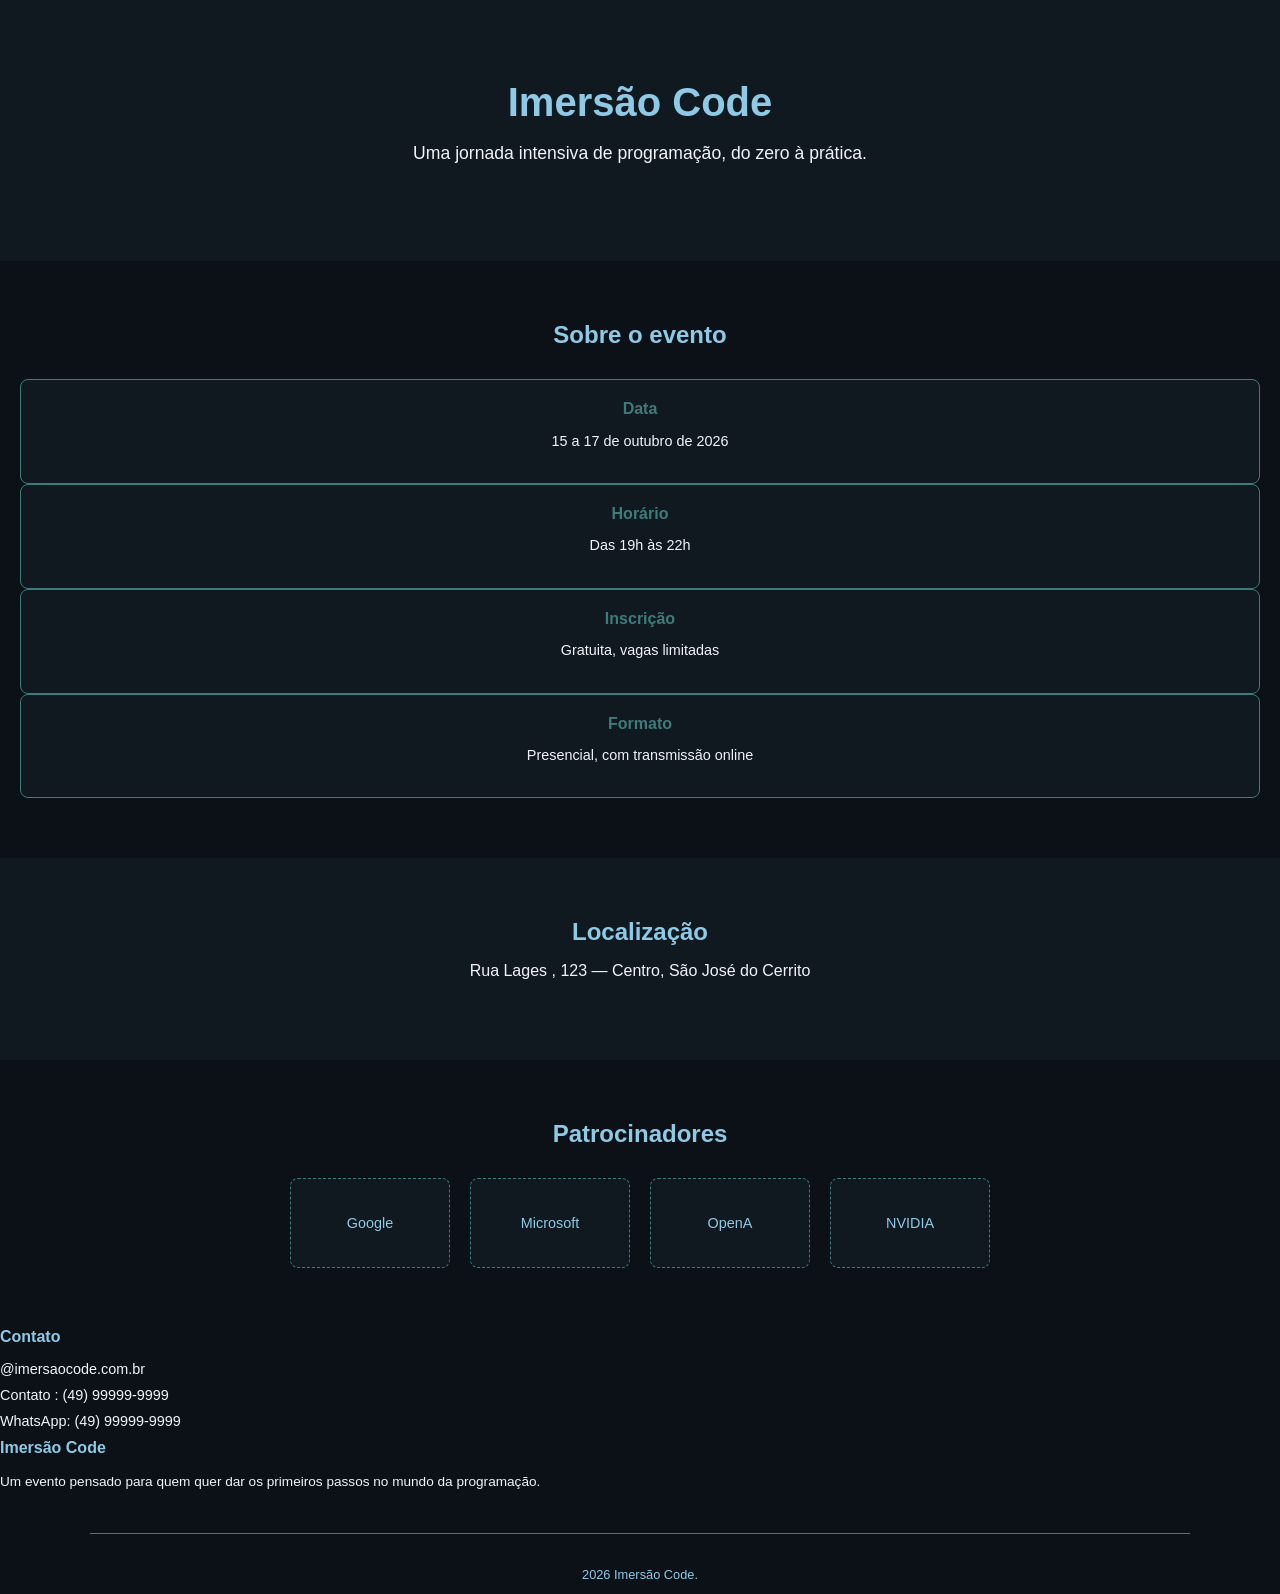
==== commit 95f73a00: "rodape e final da pagina" ====
--- a/index.html
+++ b/index.html
@@ -66,5 +66,33 @@
   </div>
 </section>
 
+<!--rodapé da pagina  com contatos e redes sociais  -->
 
 
+    <div class="footer-contato">
+      <h4>Contato</h4>
+      <ul>
+        <li>  @imersaocode.com.br</li>
+        <li>  Contato : (49) 99999-9999</li>
+        <li>  WhatsApp: (49) 99999-9999</li>
+      </ul>
+    </div>
+
+    <!-- Coluna 3: Créditos e final do código -->
+
+    <div class="footer-creditos">
+      <h4>Imersão Code</h4>
+      <p>Um evento pensado para quem quer dar os primeiros passos no mundo da programação.</p>
+    </div>
+  </div>
+
+  <div class="footer-bottom">
+    <p>  2026 Imersão Code.</p>
+  </div>
+</footer>
+
+</body>
+</html>
+
+
+
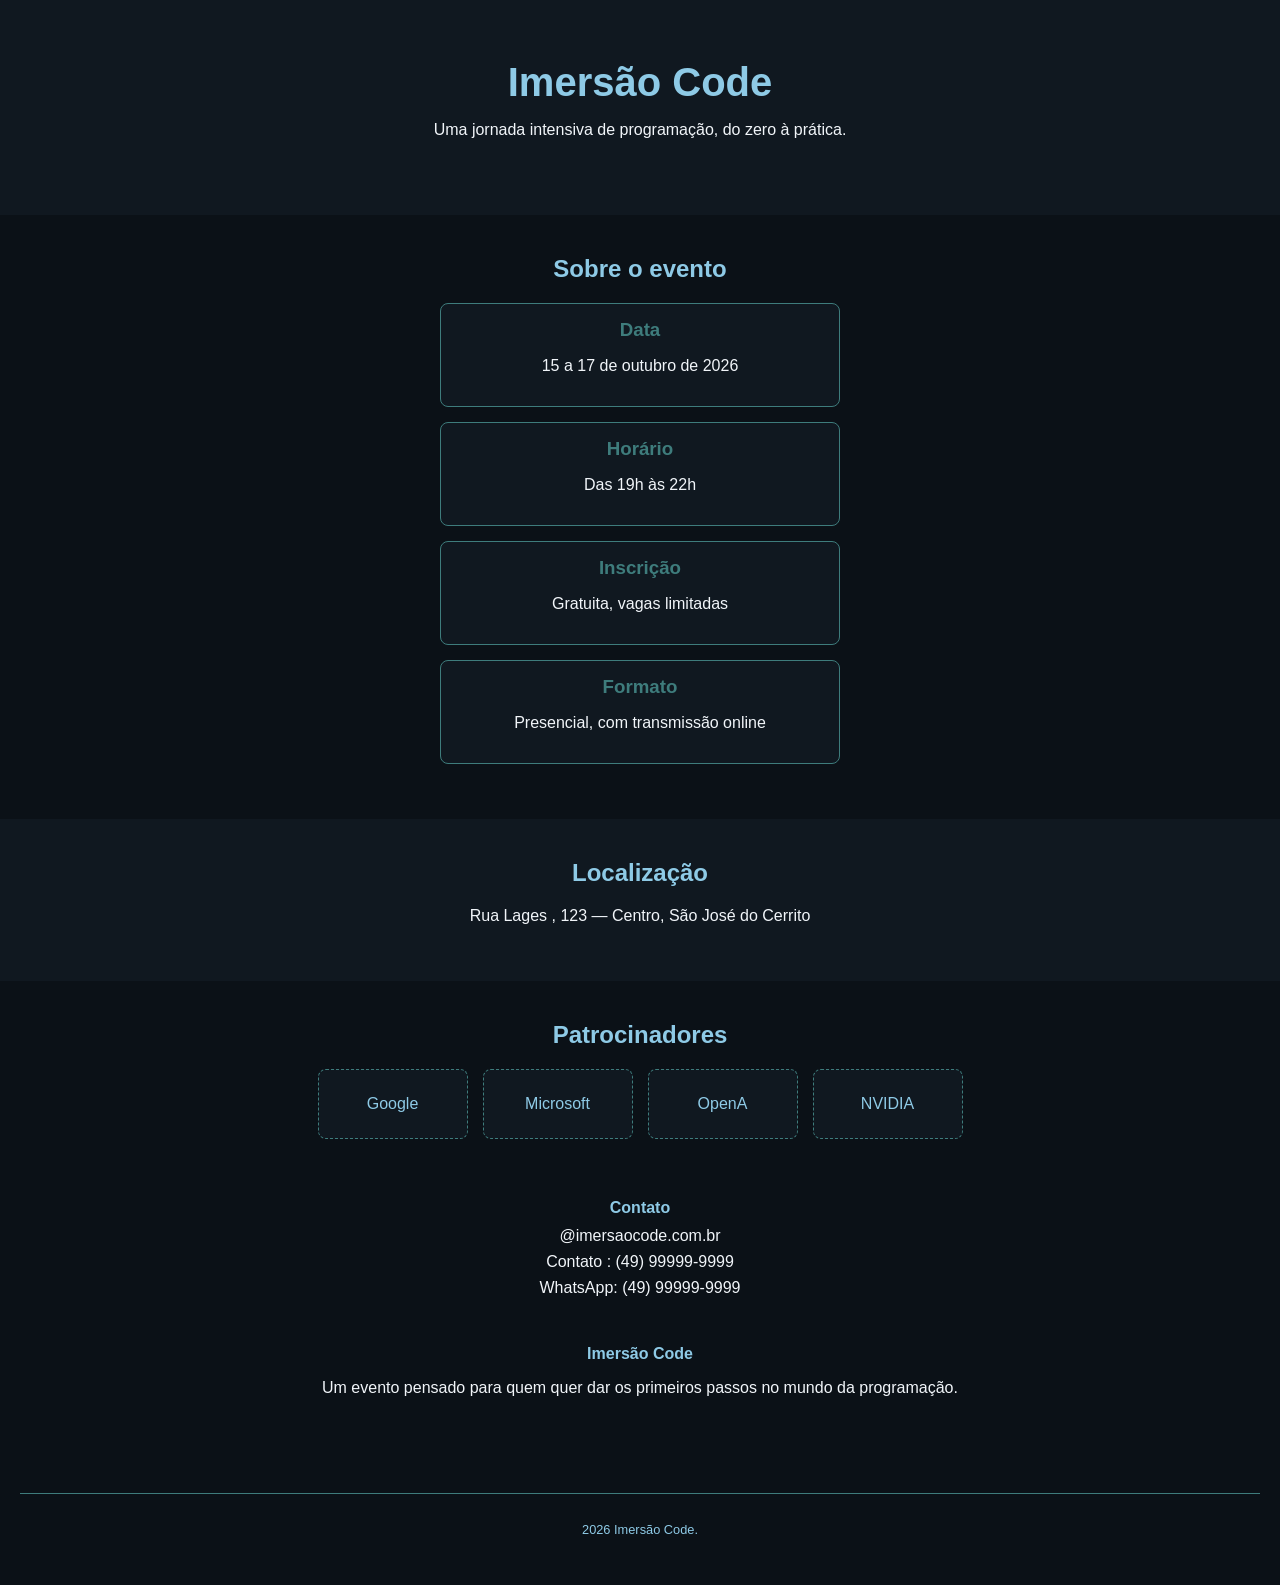
==== commit a786e9ce: "css do evento com comentarios" ====
--- a/index.html
+++ b/index.html
@@ -78,7 +78,7 @@
       </ul>
     </div>
 
-    <!-- Coluna 3: Créditos e final do código -->
+    <!-- final do código e agradecimento  -->
 
     <div class="footer-creditos">
       <h4>Imersão Code</h4>
@@ -86,6 +86,14 @@
     </div>
   </div>
 
+   <footer class="site-footer">
+  <div class="footer-container">
+    <div class="footer-contato">
+      
+    </div>
+
+    
+    <div class="footer-creditos">
   <div class="footer-bottom">
     <p>  2026 Imersão Code.</p>
   </div>
--- a/style.css
+++ b/style.css
@@ -2,250 +2,105 @@
   box-sizing: border-box;
 }
 
-/* Configuração geral do body: fonte, cor de fundo e cor do texto padrão */
 body {
   margin: 0;
-  font-family: 'Segoe UI', sans-serif;
+  font-family: Arial, sans-serif;
   background-color: #0B1117;
   color: #F1F5F9;
+  text-align: center;
 }
 
-/* Remove a margem padrão dos títulos */
 h1, h2, h3, h4 {
   margin: 0 0 10px;
 }
 
-/* ========================= */
-/* CABEÇALHO */
-/* ========================= */
-
-/* Faixa de topo com o nome do evento, centralizada */
+/* Cabeçalho do evento no centro */
 .evento-header {
-  text-align: center;
-  padding: 80px 20px;
+  padding: 60px 20px;
   background-color: #101820;
 }
 
-/* Título principal (nome do evento) */
 .evento-header h1 {
   font-size: 2.5rem;
   color: #8ECAE6;
 }
 
-/* Subtítulo/descrição abaixo do título */
-.evento-header p {
-  font-size: 1.1rem;
-  color: #F1F5F9;
+/* Sobre o evento as informações todas  */
+.info-adicionais {
+  padding: 40px 20px;
 }
 
-/* ========================= */
-/* INFORMAÇÕES ADICIONAIS */
-/* ========================= */
-
-/* Seção com data, horário, inscrição e formato */
-.info-adicionais {
-  padding: 60px 20px;
-  text-align: center;
+.info-adicionais h2,
+.localizacao h2,
+.patrocinadores h2 {
+  color: #8ECAE6;
+  margin-bottom: 20px;
 }
 
-/* Título da seção "Sobre o evento" */
-.info-adicionais h2 {
-  color: #8ECAE6;
-  margin-bottom: 30px;
-}
-
-/* Grid que organiza os cards de informação em 4 colunas */
-.info-grid {
-  display: grid;
-  grid-template-columns: repeat(4, 1fr);
-  gap: 20px;
-  max-width: 1000px;
-  margin: 0 auto;
-}
-
-/* Cada cartão individual de informação (Data, Horário, etc.) */
 .info-card {
   background-color: #101820;
   border: 1px solid #3E7C7C;
   border-radius: 8px;
-  padding: 20px;
+  padding: 15px;
+  margin: 0 auto 15px;
+  max-width: 400px;
 }
 
-/* Título de cada card (ex: "📅 Data") */
 .info-card h3 {
   color: #3E7C7C;
-  font-size: 1rem;
 }
 
-/* Texto/valor de cada card */
-.info-card p {
-  font-size: 0.9rem;
-  color: #F1F5F9;
-}
-
-
-/* Seção com endereço e mapa, com fundo diferenciado */
+/* Localização centralizada no meio da pagina */
 .localizacao {
-  padding: 60px 20px;
-  text-align: center;
+  padding: 40px 20px;
   background-color: #101820;
 }
 
-/* Título "Localização" */
-.localizacao h2 {
-  color: #8ECAE6;
-  margin-bottom: 10px;
+/* Patrocinadores separando de acordo com cada patrocinador  */
+.patrocinadores {
+  padding: 40px 20px;
 }
 
-/* Texto do endereço */
-.localizacao p {
-  margin-bottom: 20px;
-}
-
-/* Container do mapa (iframe), com bordas arredondadas */
-.mapa {
-  max-width: 800px;
-  margin: 0 auto;
-  border-radius: 8px;
-  overflow: hidden;
-}
-
-
-/* Seção com a grade de logos dos apoiadores */
-.patrocinadores {
-  padding: 60px 20px;
-  text-align: center;
-}
-
-/* Título "Patrocinadores" */
-.patrocinadores h2 {
-  color: #8ECAE6;
-  margin-bottom: 30px;
-}
-
-/* Grid flexível que organiza os logos lado a lado, quebrando linha se precisar */
 .patrocinadores-grid {
   display: flex;
   justify-content: center;
   flex-wrap: wrap;
-  gap: 20px;
-  max-width: 900px;
-  margin: 0 auto;
+  gap: 15px;
 }
 
-/* Cada "caixa" de logo/patrocinador (placeholder tracejado) */
 .patrocinador-item {
   background-color: #101820;
   border: 1px dashed #3E7C7C;
   color: #8ECAE6;
-  width: 160px;
-  height: 90px;
-  display: flex;
-  align-items: center;
-  justify-content: center;
+  width: 150px;
+  padding: 25px 10px;
   border-radius: 8px;
-  font-size: 0.9rem;
 }
 
-
-
-
-/* Container geral do rodapé, com linha separadora no topo */
-.site-footer {
-  background-color: #101820;
-  padding: 60px 20px 20px;
-  border-top: 1px solid #3E7C7C;
+/* Rodapé da pagina o final */
+.footer-contato,
+.footer-creditos {
+  padding: 20px;
 }
 
-/* Grid que organiza as 3 colunas do rodapé (Contato, Redes, Créditos) */
-.footer-container {
-  max-width: 1100px;
-  margin: 0 auto;
-  display: grid;
-  grid-template-columns: 1fr 1fr 1.5fr;
-  gap: 40px;
+.footer-contato h4,
+.footer-creditos h4 {
+  color: #8ECAE6;
 }
 
-/* Título de cada coluna do rodapé */
-.footer-contato h4,
-.footer-social-col h4,
-.footer-creditos h4 {
-  color: #8ECAE6;
-  margin-bottom: 15px;
-}
-
-/* Remove marcadores da lista de contatos */
 .footer-contato ul {
   list-style: none;
   padding: 0;
   margin: 0;
 }
 
-/* Espaçamento entre cada linha de contato (e-mail, telefone, WhatsApp) */
 .footer-contato li {
-  margin-bottom: 10px;
-  font-size: 0.9rem;
+  margin-bottom: 8px;
 }
 
-/* Alinha os ícones de redes sociais lado a lado */
-.footer-social {
-  display: flex;
-  gap: 12px;
-}
-
-/* Estilo base de cada ícone social (círculo colorido) */
-.social-icon {
-  display: flex;
-  align-items: center;
-  justify-content: center;
-  width: 36px;
-  height: 36px;
-  border-radius: 50%;
-  background-color: #3E7C7C;
-  color: #F1F5F9;
-  text-decoration: none;
-  transition: background-color 0.2s ease, transform 0.2s ease;
-}
-
-/* Efeito ao passar o mouse sobre o ícone social */
-.social-icon:hover {
-  background-color: #8ECAE6;
-  color: #3E7C7C;
-  transform: scale(1.1);
-}
-
-
-.footer-creditos p {
-  font-size: 0.85rem;
-  line-height: 1.5;
-  color: #F1F5F9;
-}
-
-/* Linha inferior com direitos autorais, separada por borda no topo */
 .footer-bottom {
-  max-width: 1100px;
-  margin: 40px auto 0;
-  padding-top: 20px;
   border-top: 1px solid #3E7C7C;
-  text-align: center;
+  padding: 15px;
   font-size: 0.8rem;
   color: #8ECAE6;
-}
-
-
-/* Telas médias para tablets ou celulares dobraveis  */
-@media (max-width: 768px) {
-  .info-grid {
-    grid-template-columns: 1fr 1fr;
-  }
-  .footer-container {
-    grid-template-columns: 1fr;
-  }
-}
-
-/* Telas pequenas para celulares ou outro tipo de aparelho  */
-@media (max-width: 480px) {
-  .info-grid {
-    grid-template-columns: 1fr;
-  }
 }
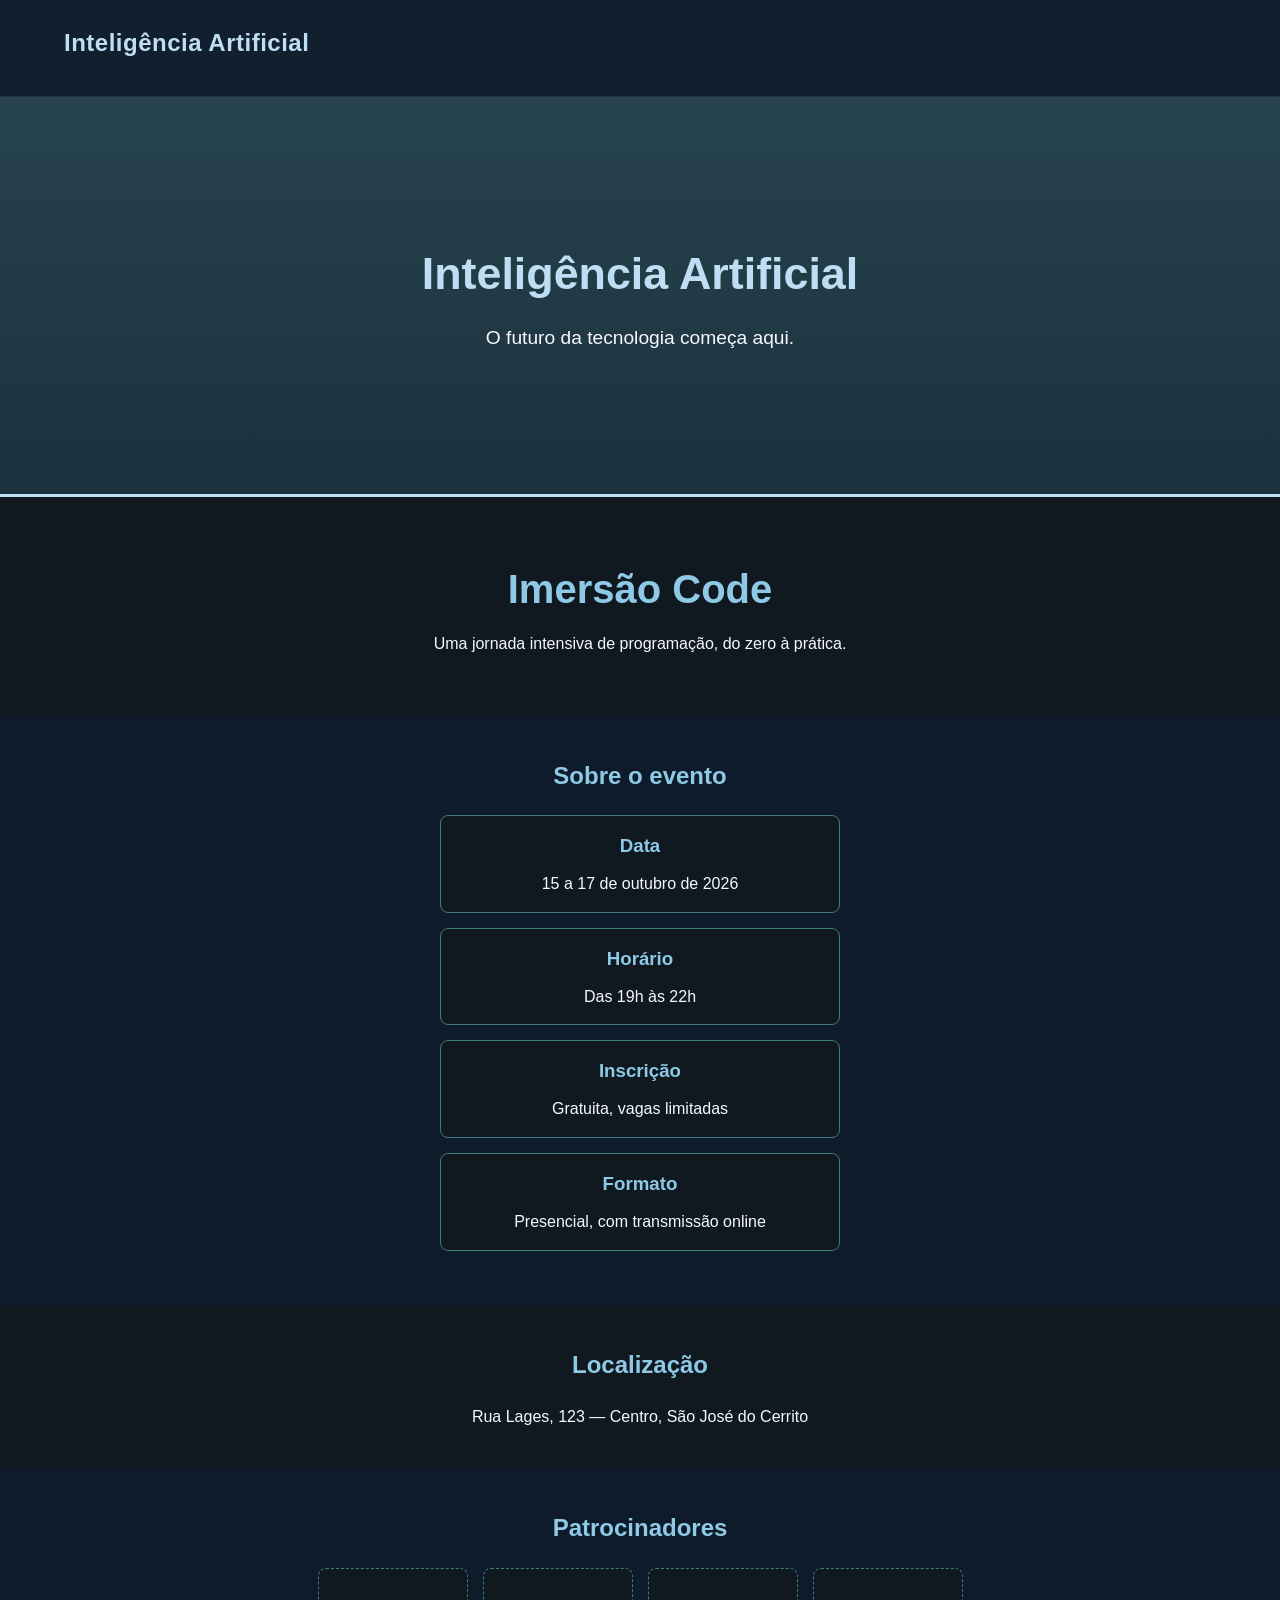
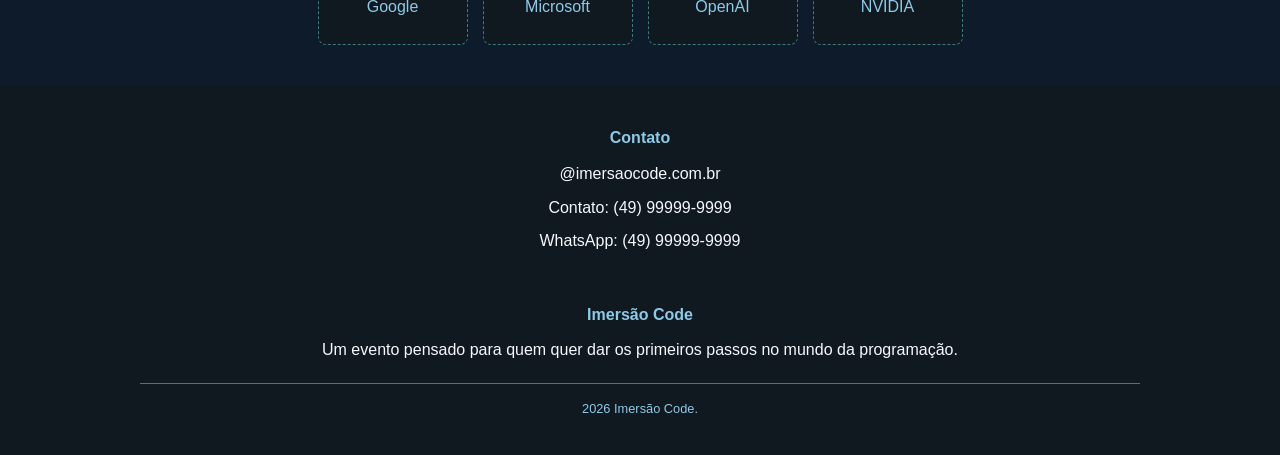
==== commit 0a097b67: "Merge branch 'main' into feature/header" ====
--- a/index.html
+++ b/index.html
@@ -1,106 +1,81 @@
-
-  
-   <!-- Parte da Monique  : FOOTER -->
 <!DOCTYPE html>
 <html lang="pt-BR">
 <head>
-<meta charset="UTF-8">
-<meta name="viewport" content="width=device-width, initial-scale=1.0">
-<title>Imersão Code</title>
-<link rel="stylesheet" href="style.css">
+    <meta charset="UTF-8">
+    <meta name="viewport" content="width=device-width, initial-scale=1.0">
+    <title>Imersão Code</title>
+    <link rel="stylesheet" href="style.css">
 </head>
 <body>
-
-  <!-- Cabeçalho da página, ou o começo -->
-  <header class="evento-header">
-  <h1>Imersão Code</h1>
-  <p>Uma jornada intensiva de programação, do zero à prática.</p>
-</header>
-
-<!-- Informações adicionais sobre o evento -->
-
-<section class="info-adicionais">
-  <h2>Sobre o evento</h2>
-
-  <div class="info-card">
-    <h3>Data</h3>
-    <p>15 a 17 de outubro de 2026</p>
-  </div>
-
-  <div class="info-card">
-    <h3>Horário</h3>
-    <p>Das 19h às 22h</p>
-  </div>
-
-  <div class="info-card">
-    <h3>Inscrição</h3>
-    <p>Gratuita, vagas limitadas</p>
-  </div>
-
-  <div class="info-card">
-    <h3>Formato</h3>
-    <p>Presencial, com transmissão online</p>
-  </div>
-</section>
-
-<!-- Localização do evento  -->
-<section class="localizacao">
-  <h2>Localização</h2>
-  <p>Rua Lages , 123 — Centro,  São José do Cerrito</p> 
-  </section>
-
-  <!-- Patrocinadore do evento, com referencias reais.  -->
-
-<section class="patrocinadores">
-  <h2>Patrocinadores</h2>
-  <div class="patrocinadores-grid">
-
-    <div class="patrocinador-item"> Google </div>
-
-    <div class="patrocinador-item">  Microsoft  </div>     
-
-    <div class="patrocinador-item">  OpenA  </div>
-
-    <div class="patrocinador-item">  NVIDIA  </div>
-    
-  </div>
-</section>
-
-<!--rodapé da pagina  com contatos e redes sociais  -->
-
-
-    <div class="footer-contato">
-      <h4>Contato</h4>
-      <ul>
-        <li>  @imersaocode.com.br</li>
-        <li>  Contato : (49) 99999-9999</li>
-        <li>  WhatsApp: (49) 99999-9999</li>
-      </ul>
-    </div>
-
-    <!-- final do código e agradecimento  -->
-
-    <div class="footer-creditos">
-      <h4>Imersão Code</h4>
-      <p>Um evento pensado para quem quer dar os primeiros passos no mundo da programação.</p>
-    </div>
-  </div>
-
-   <footer class="site-footer">
-  <div class="footer-container">
-    <div class="footer-contato">
-      
-    </div>
-
-    
-    <div class="footer-creditos">
-  <div class="footer-bottom">
-    <p>  2026 Imersão Code.</p>
-  </div>
-</footer>
-
+    <!-- Cabeçalho do Guilherme -->
+    <header>
+        <div class="cabecalho">
+            <h1>Inteligência Artificial</h1>
+        </div>
+        <div class="banner" id="inicio">
+            <h2>Inteligência Artificial</h2>
+            <p>O futuro da tecnologia começa aqui.</p>
+        </div>
+    </header>
+    <!-- Parte da Monique: informações do evento -->
+    <section class="evento-header">
+        <h2>Imersão Code</h2>
+        <p>Uma jornada intensiva de programação, do zero à prática.</p>
+    </section>
+    <section class="info-adicionais">
+        <h2>Sobre o evento</h2>
+        <div class="info-card">
+            <h3>Data</h3>
+            <p>15 a 17 de outubro de 2026</p>
+        </div>
+        <div class="info-card">
+            <h3>Horário</h3>
+            <p>Das 19h às 22h</p>
+        </div>
+        <div class="info-card">
+            <h3>Inscrição</h3>
+            <p>Gratuita, vagas limitadas</p>
+        </div>
+        <div class="info-card">
+            <h3>Formato</h3>
+            <p>Presencial, com transmissão online</p>
+        </div>
+    </section>
+    <section class="localizacao">
+        <h2>Localização</h2>
+        <p>Rua Lages, 123 — Centro, São José do Cerrito</p>
+    </section>
+    <section class="patrocinadores">
+        <h2>Patrocinadores</h2>
+        <div class="patrocinadores-grid">
+            <div class="patrocinador-item">Google</div>
+            <div class="patrocinador-item">Microsoft</div>
+            <div class="patrocinador-item">OpenAI</div>
+            <div class="patrocinador-item">NVIDIA</div>
+        </div>
+    </section>
+    <!-- Rodapé -->
+    <footer class="site-footer">
+        <div class="footer-container">
+            <div class="footer-contato">
+                <h4>Contato</h4>
+                <ul>
+                    <li>@imersaocode.com.br</li>
+                    <li>Contato: (49) 99999-9999</li>
+                    <li>WhatsApp: (49) 99999-9999</li>
+                </ul>
+            </div>
+            <div class="footer-creditos">
+                <h4>Imersão Code</h4>
+                <p>
+                    Um evento pensado para quem quer dar os primeiros
+                    passos no mundo da programação.
+                </p>
+            </div>
+            <div class="footer-bottom">
+                <p>2026 Imersão Code.</p>
+            </div>
+        </div>
+    </footer>
 </body>
-</html>
-
-
-
+</html>
--- a/style.css
+++ b/style.css
@@ -1,106 +1,185 @@
+:root {
+    --cor-principal: #477578;
+    --cor-secundarias: #BFDDF3;
+    --cor-fundo: #0D1B2A;
+    --cor-textos: #F5F9FC;
+}
+/* Reset e estilos globais */
 * {
-  box-sizing: border-box;
+    margin: 0;
+    padding: 0;
+    box-sizing: border-box;
 }
-
 body {
-  margin: 0;
-  font-family: Arial, sans-serif;
-  background-color: #0B1117;
-  color: #F1F5F9;
-  text-align: center;
+    background-color: var(--cor-fundo);
+    color: var(--cor-textos);
+    font-family: 'Segoe UI', Tahoma, Geneva, Verdana, sans-serif;
+    line-height: 1.6;
+    text-align: center;
 }
-
 h1, h2, h3, h4 {
-  margin: 0 0 10px;
+    margin-bottom: 10px;
 }
-
-/* Cabeçalho do evento no centro */
+/* Cabeçalho do Guilherme */
+header {
+    background-color: var(--cor-fundo);
+}
+.cabecalho {
+    display: flex;
+    justify-content: space-between;
+    align-items: center;
+    padding: 1.5rem 5%;
+    background-color: rgba(255, 255, 255, 0.02);
+    border-bottom: 1px solid rgba(191, 221, 243, 0.1);
+}
+.cabecalho h1 {
+    font-size: 1.5rem;
+    color: var(--cor-secundarias);
+    font-weight: 700;
+    letter-spacing: 0.5px;
+}
+/* Banner principal */
+.banner {
+    display: flex;
+    flex-direction: column;
+    justify-content: center;
+    align-items: center;
+    text-align: center;
+    padding: 6rem 1rem;
+    min-height: 400px;
+    width: 100%;
+    background-color: var(--cor-principal);
+    background-image:
+        linear-gradient(rgba(13, 27, 42, 0.55), rgba(13, 27, 42, 0.75)),
+        url("inteligencia artificial.png");
+    background-size: cover;
+    background-position: center;
+    background-repeat: no-repeat;
+    border-bottom: 3px solid var(--cor-secundarias);
+}
+.banner h2 {
+    font-size: 2.8rem;
+    color: var(--cor-secundarias);
+    margin-bottom: 0.8rem;
+}
+.banner p {
+    font-size: 1.2rem;
+    color: var(--cor-textos);
+}
+/* Cabeçalho do evento da Monique */
 .evento-header {
-  padding: 60px 20px;
-  background-color: #101820;
+    padding: 60px 20px;
+    background-color: #101820;
 }
-
-.evento-header h1 {
-  font-size: 2.5rem;
-  color: #8ECAE6;
+.evento-header h2 {
+    font-size: 2.5rem;
+    color: #8ECAE6;
 }
-
-/* Sobre o evento as informações todas  */
+.evento-header p {
+    color: var(--cor-textos);
+}
+/* Informações do evento */
 .info-adicionais {
-  padding: 40px 20px;
+    padding: 40px 20px;
 }
-
 .info-adicionais h2,
 .localizacao h2,
 .patrocinadores h2 {
-  color: #8ECAE6;
-  margin-bottom: 20px;
+    color: #8ECAE6;
+    margin-bottom: 20px;
 }
-
 .info-card {
-  background-color: #101820;
-  border: 1px solid #3E7C7C;
-  border-radius: 8px;
-  padding: 15px;
-  margin: 0 auto 15px;
-  max-width: 400px;
+    background-color: #101820;
+    border: 1px solid #3E7C7C;
+    border-radius: 8px;
+    padding: 15px;
+    margin: 0 auto 15px;
+    max-width: 400px;
 }
-
 .info-card h3 {
-  color: #3E7C7C;
+    color: #8ECAE6;
 }
-
-/* Localização centralizada no meio da pagina */
+/* Localização */
 .localizacao {
-  padding: 40px 20px;
-  background-color: #101820;
+    padding: 40px 20px;
+    background-color: #101820;
 }
-
-/* Patrocinadores separando de acordo com cada patrocinador  */
+/* Patrocinadores */
 .patrocinadores {
-  padding: 40px 20px;
+    padding: 40px 20px;
 }
-
 .patrocinadores-grid {
-  display: flex;
-  justify-content: center;
-  flex-wrap: wrap;
-  gap: 15px;
+    display: flex;
+    justify-content: center;
+    flex-wrap: wrap;
+    gap: 15px;
 }
-
 .patrocinador-item {
-  background-color: #101820;
-  border: 1px dashed #3E7C7C;
-  color: #8ECAE6;
-  width: 150px;
-  padding: 25px 10px;
-  border-radius: 8px;
+    background-color: #101820;
+    border: 1px dashed #3E7C7C;
+    color: #8ECAE6;
+    width: 150px;
+    padding: 25px 10px;
+    border-radius: 8px;
 }
-
-/* Rodapé da pagina o final */
+/* Rodapé */
+.site-footer {
+    background-color: #101820;
+    padding: 20px;
+}
+.footer-container {
+    max-width: 1000px;
+    margin: 0 auto;
+}
 .footer-contato,
 .footer-creditos {
-  padding: 20px;
+    padding: 20px;
 }
-
 .footer-contato h4,
 .footer-creditos h4 {
-  color: #8ECAE6;
+    color: #8ECAE6;
 }
-
 .footer-contato ul {
-  list-style: none;
-  padding: 0;
-  margin: 0;
+    list-style: none;
+    padding: 0;
+    margin: 0;
 }
-
 .footer-contato li {
-  margin-bottom: 8px;
+    margin-bottom: 8px;
 }
-
 .footer-bottom {
-  border-top: 1px solid #3E7C7C;
-  padding: 15px;
-  font-size: 0.8rem;
-  color: #8ECAE6;
+    border-top: 1px solid #3E7C7C;
+    padding: 15px;
+    font-size: 0.8rem;
+    color: #8ECAE6;
+}
+/* Links de navegação, caso sejam adicionados */
+nav a {
+    color: var(--cor-textos);
+    text-decoration: none;
+    margin-left: 2rem;
+    font-size: 1rem;
+    transition: color 0.3s ease;
+}
+nav a:hover {
+    color: var(--cor-secundarias);
+}
+/* Responsividade */
+@media (max-width: 768px) {
+    .cabecalho {
+        flex-direction: column;
+        gap: 1rem;
+    }
+    nav a {
+        margin: 0 0.8rem;
+    }
+    .banner h2 {
+        font-size: 2rem;
+    }
+    .evento-header h2 {
+        font-size: 2rem;
+    }
+    .patrocinadores-grid {
+        align-items: center;
+    }
 }
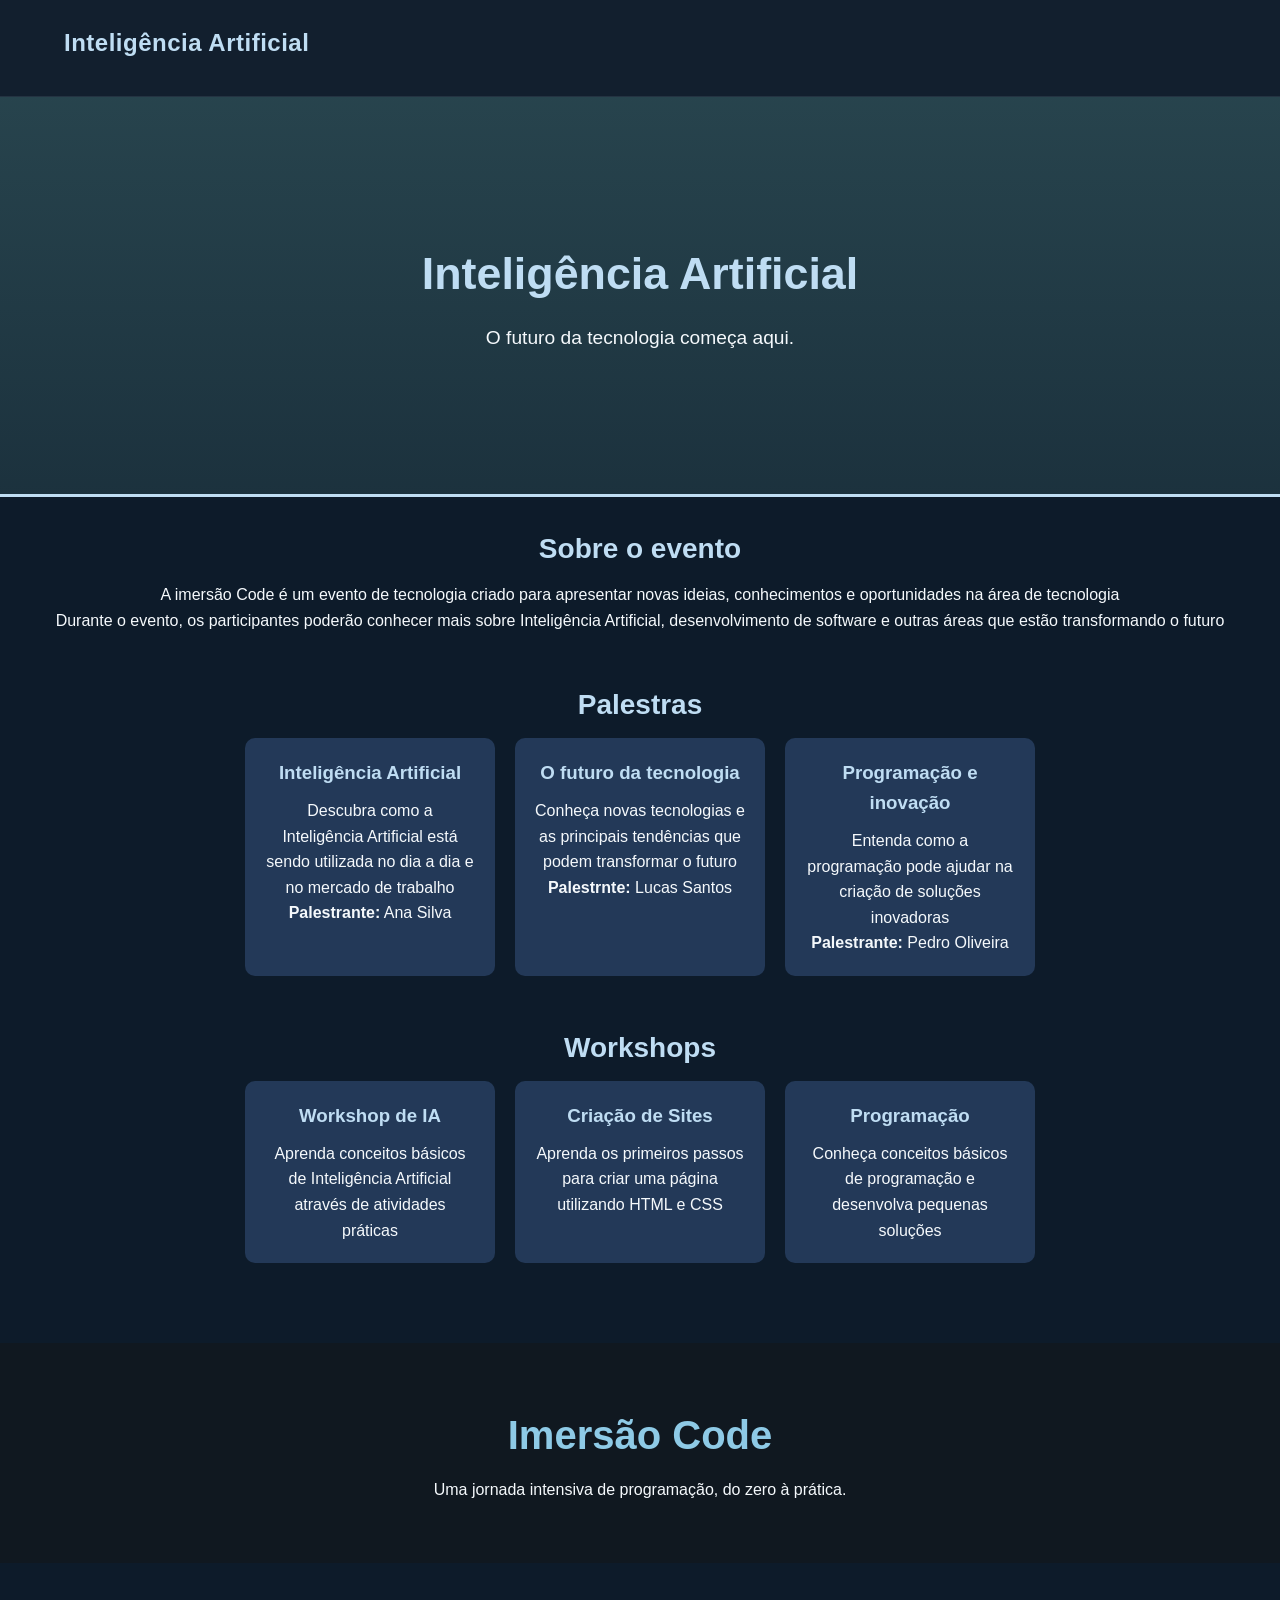
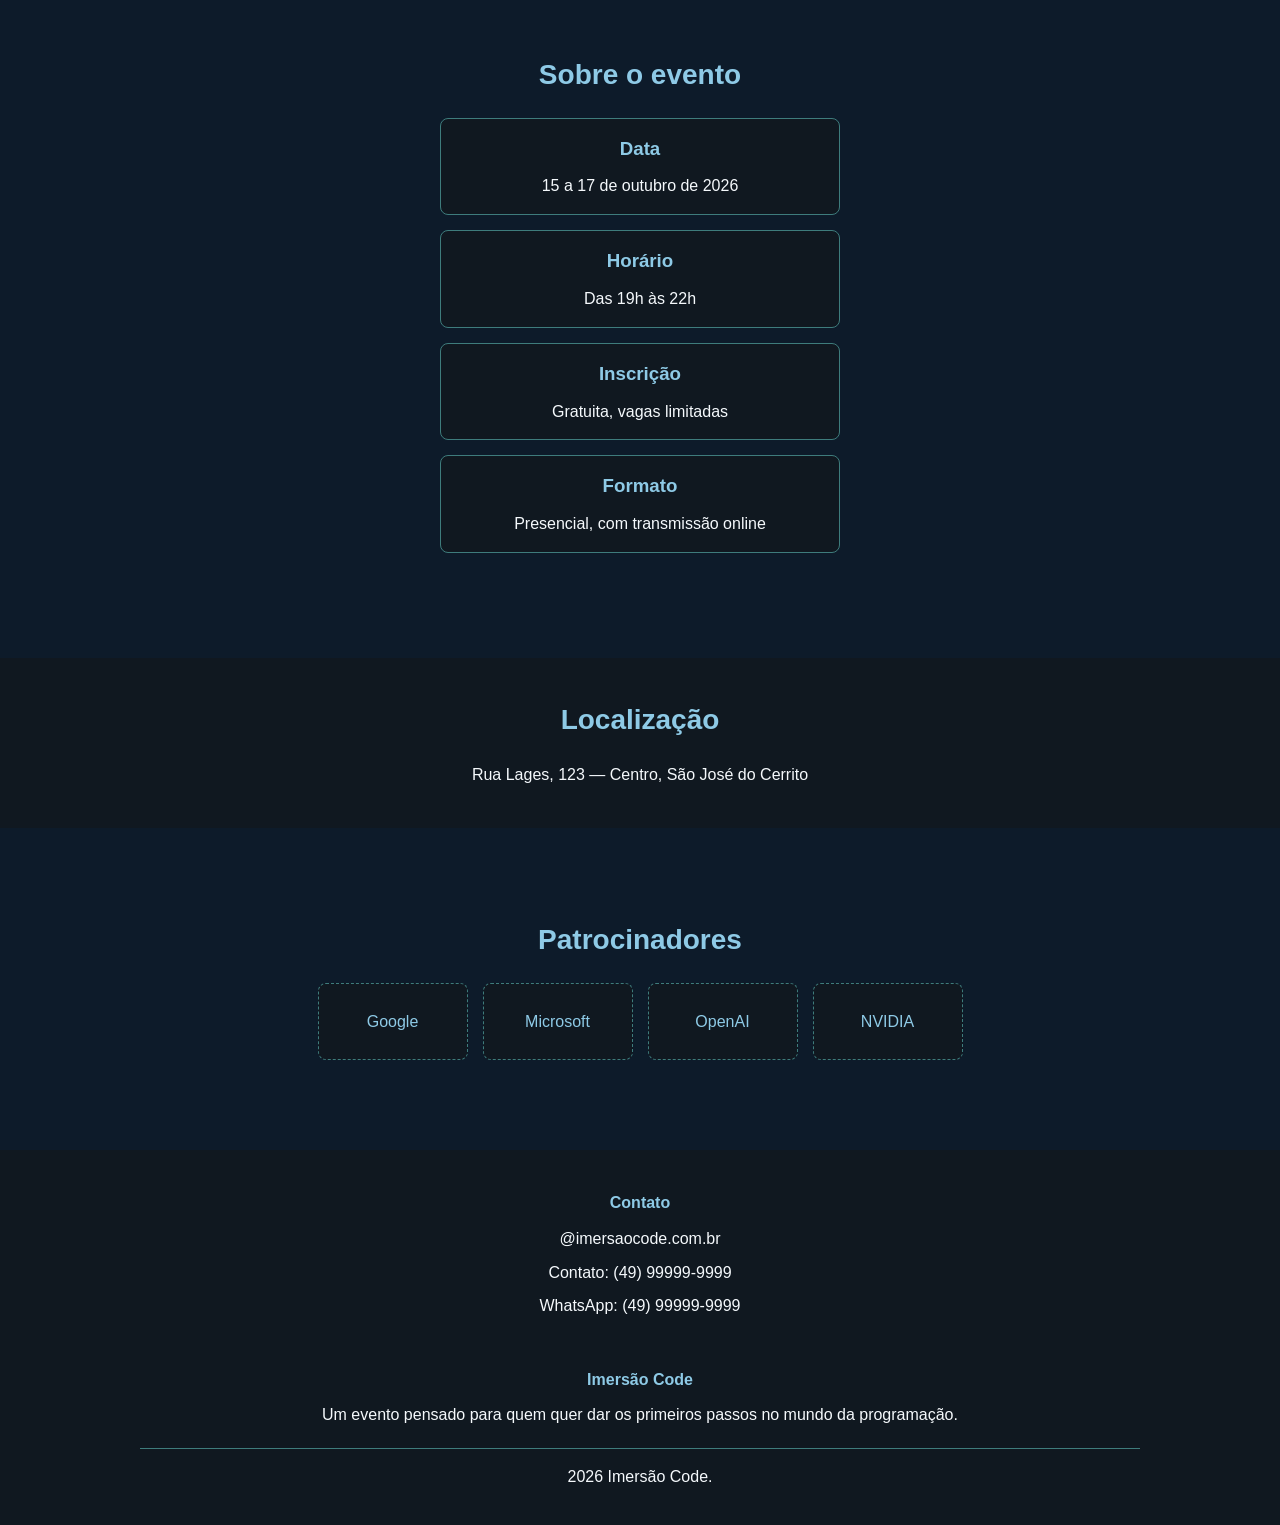
==== commit a6706fb3: "Update index.html Tive que juntar a parte do marcio por aqui,ele não conseguiu juntar com a minha e" ====
--- a/index.html
+++ b/index.html
@@ -17,7 +17,135 @@
             <p>O futuro da tecnologia começa aqui.</p>
         </div>
     </header>
-    <!-- Parte da Monique: informações do evento -->
+ <!DOCTYPE html>
+<html lang="en">
+<head>
+    <meta charset="UTF-8">
+    <meta name="viewport" content="width=device-width, initial-scale=1.0">
+    <title>Imersão Code</title>
+    <link rel="stylesheet" href="stylle.css">
+</head>
+
+<body>
+  
+    
+    <!-- PARTE DO MARCIO: CONTEUDO -->
+    <main>
+
+        <!-- Seção sobre o evnto -->
+        <section id="sobre">
+
+            <h2>Sobre o evento</h2>
+
+            <p>
+                A imersão Code é um evento de tecnologia criado para apresentar
+                novas ideias, conhecimentos e oportunidades na área de tecnologia
+            </p>
+
+            <p>
+                Durante o evento, os participantes poderão conhecer mais sobre
+                Inteligência Artificial, desenvolvimento de software e outras
+                áreas que estão transformando o futuro
+            </p>
+
+        </section>
+
+        <!-- Seção de palestras -->
+        <section id="palestras">
+
+            <h2>Palestras</h2>
+
+            <div class="cards">
+
+                <!--palestra 1 -->
+                <div class="card">
+                    <h3>Inteligência Artificial</h3>
+
+                    <p>
+                        Descubra como a Inteligência Artificial está sendo utilizada
+                        no dia a dia e no mercado de trabalho
+                    </p>
+
+                    <p><strong>Palestrante:</strong> Ana Silva</p>
+                </div>
+
+                <!--palestra 2 -->
+                <div class="card">
+                    <h3>O futuro da tecnologia</h3>
+
+                    <p>
+                        Conheça novas tecnologias e as principais tendências
+                        que podem transformar o futuro
+                    </p>
+
+                    <p><strong>Palestrnte:</strong> Lucas Santos</p>
+                </div>
+
+                <!--palestra 3 -->
+                <div class="card">
+                    <h3>Programação e inovação</h3>
+
+                    <p>
+                        Entenda como a programação pode ajudar na criação
+                        de soluções inovadoras
+                    </p>
+
+                    <p><strong>Palestrante:</strong> Pedro Oliveira</p>
+                </div>
+
+            </div>
+
+        </section>
+
+        <!--workshops -->
+        <section id="workshops">
+
+            <h2>Workshops</h2>
+
+            <div class="cards">
+
+                <!-- workshop 1 -->
+                <div class="card">
+                    <h3>Workshop de IA</h3>
+
+                    <p>
+                        Aprenda conceitos básicos de Inteligência Artificial
+                        através de atividades práticas
+                    </p>
+                </div>
+
+                <!-- workshop 2 -->
+                <div class="card">
+                    <h3>Criação de Sites</h3>
+
+                    <p>
+                        Aprenda os primeiros passos para criar uma página
+                        utilizando HTML e CSS
+                    </p>
+                </div>
+
+                <!-- workshop 3 -->
+                <div class="card">
+                    <h3>Programação</h3>
+
+                    <p>
+                        Conheça conceitos básicos de programação e desenvolva
+                        pequenas soluções
+                    </p>
+                </div>
+
+            </div>
+
+        </section>
+
+    </main>
+
+</body>
+
+
+<!-- Parte da Monique: informações do evento -->
+
+    
     <section class="evento-header">
         <h2>Imersão Code</h2>
         <p>Uma jornada intensiva de programação, do zero à prática.</p>
@@ -78,4 +206,4 @@
         </div>
     </footer>
 </body>
-</html>+</html>
--- a/stylle.css
+++ b/stylle.css
@@ -0,0 +1,49 @@
+/* Configuração geral da página */
+body {
+    background-color: #0D1B2A;
+    color: #F5F9FC;
+    font-family: Arial, sans-serif;
+    margin: 0;
+}
+/* Conteúdo principal */
+main {
+    padding: 30px;
+    text-align: center;
+}
+/* Seções */
+section {
+    margin-bottom: 50px;
+}
+/* Títulos das seções */
+h2 {
+    color: #BFDDF3;
+    font-size: 28px;
+}
+/* Textos */
+p {
+    color: #F5F9FC;
+    font-size: 16px;
+    line-height: 1.6;
+}
+/* Organização dos cards */
+.cards {
+    display: flex;
+    justify-content: center;
+    gap: 20px;
+    flex-wrap: wrap;
+}
+/* Cards */
+.card {
+    background-color: #233958;
+    width: 250px;
+    padding: 20px;
+    border-radius: 10px;
+}
+/* Títulos dos cards */
+.card h3 {
+    color: #BFDDF3;
+}
+/* Texto dentro dos cards */
+.card p {
+    color: #F5F9FC;
+}
